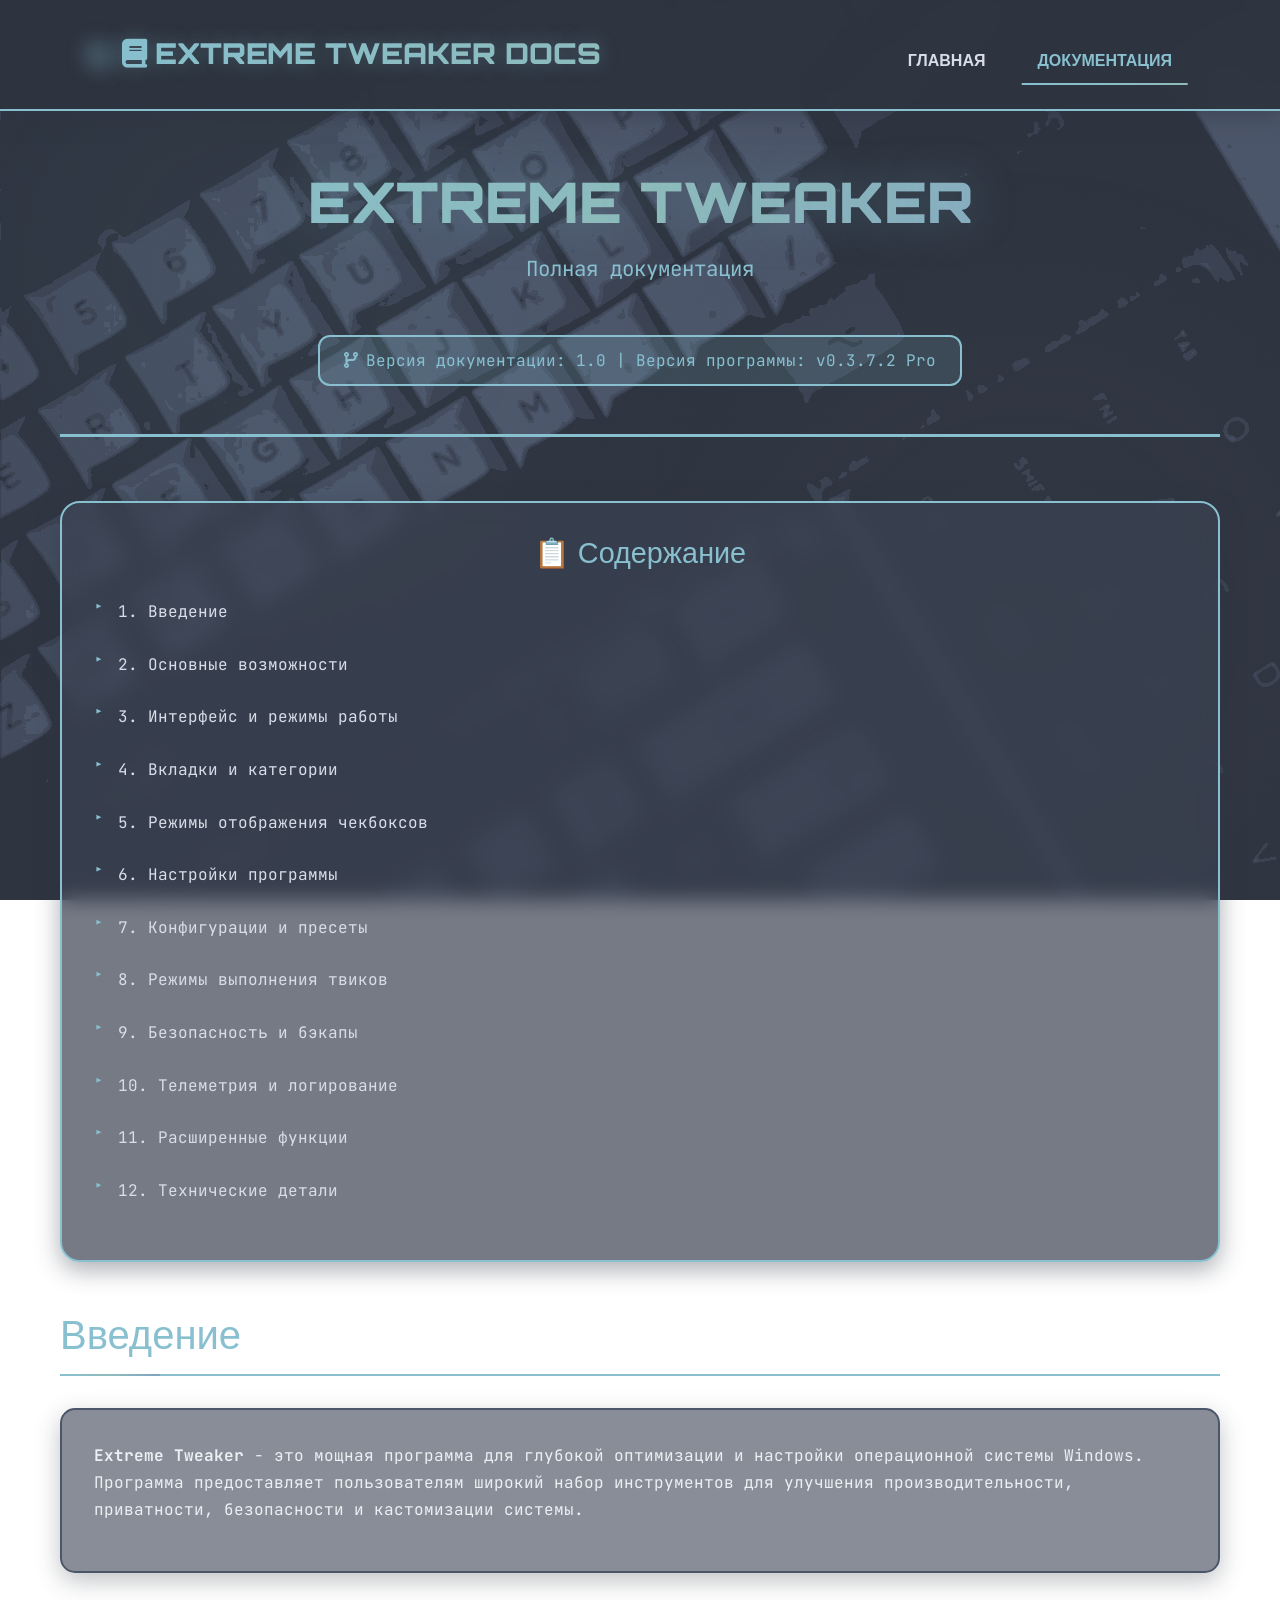
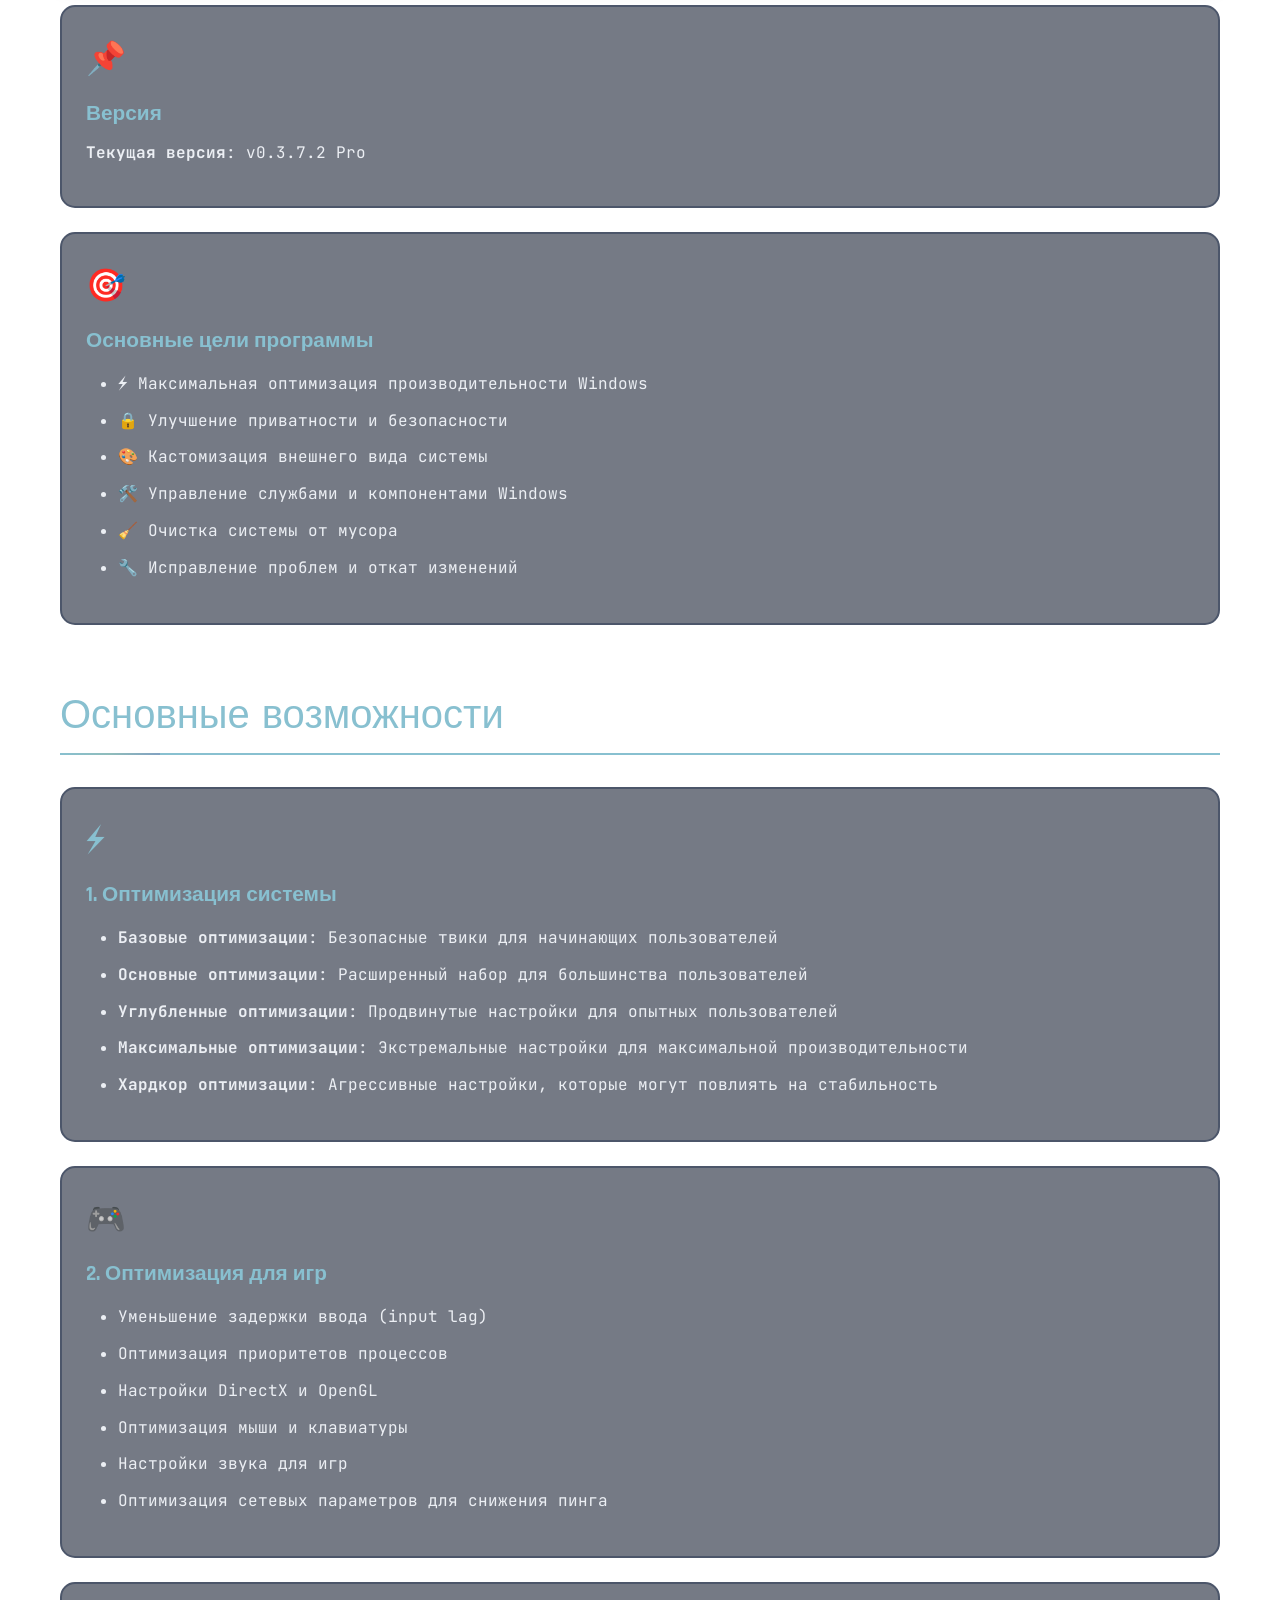
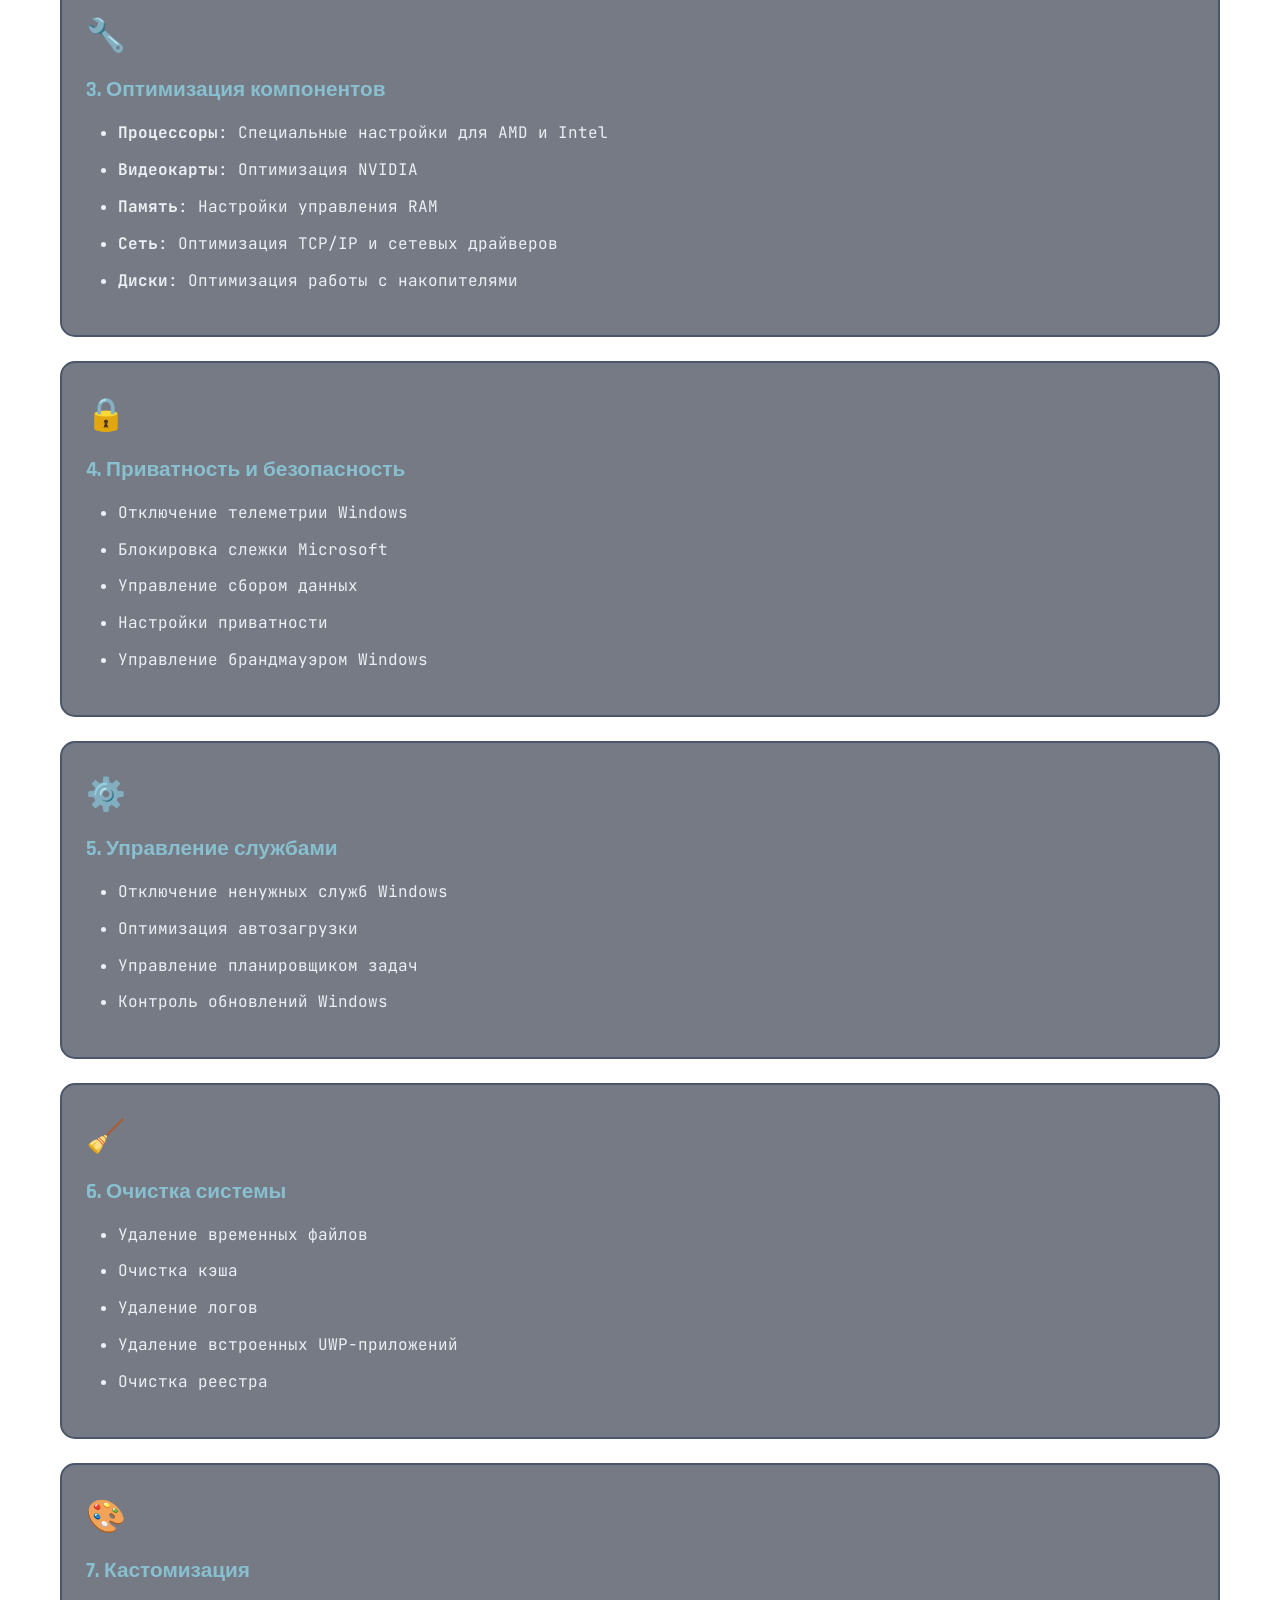
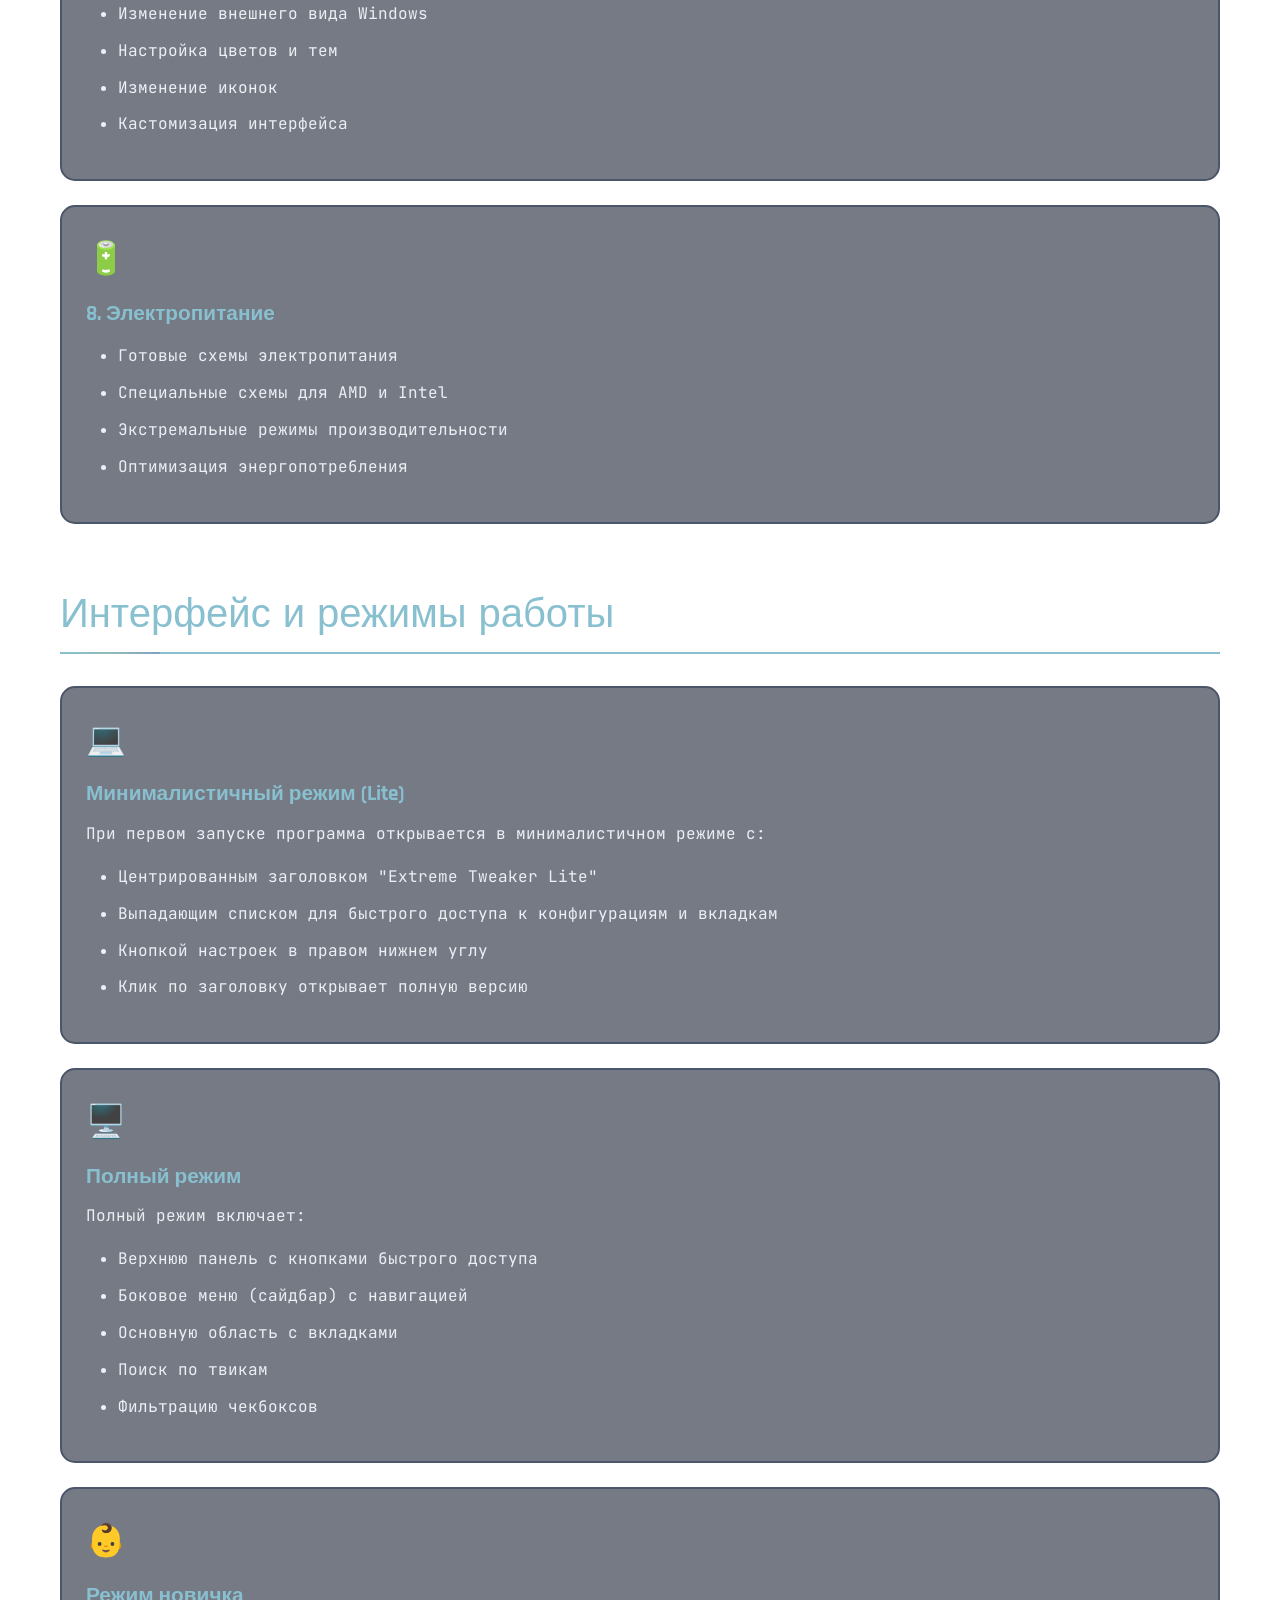
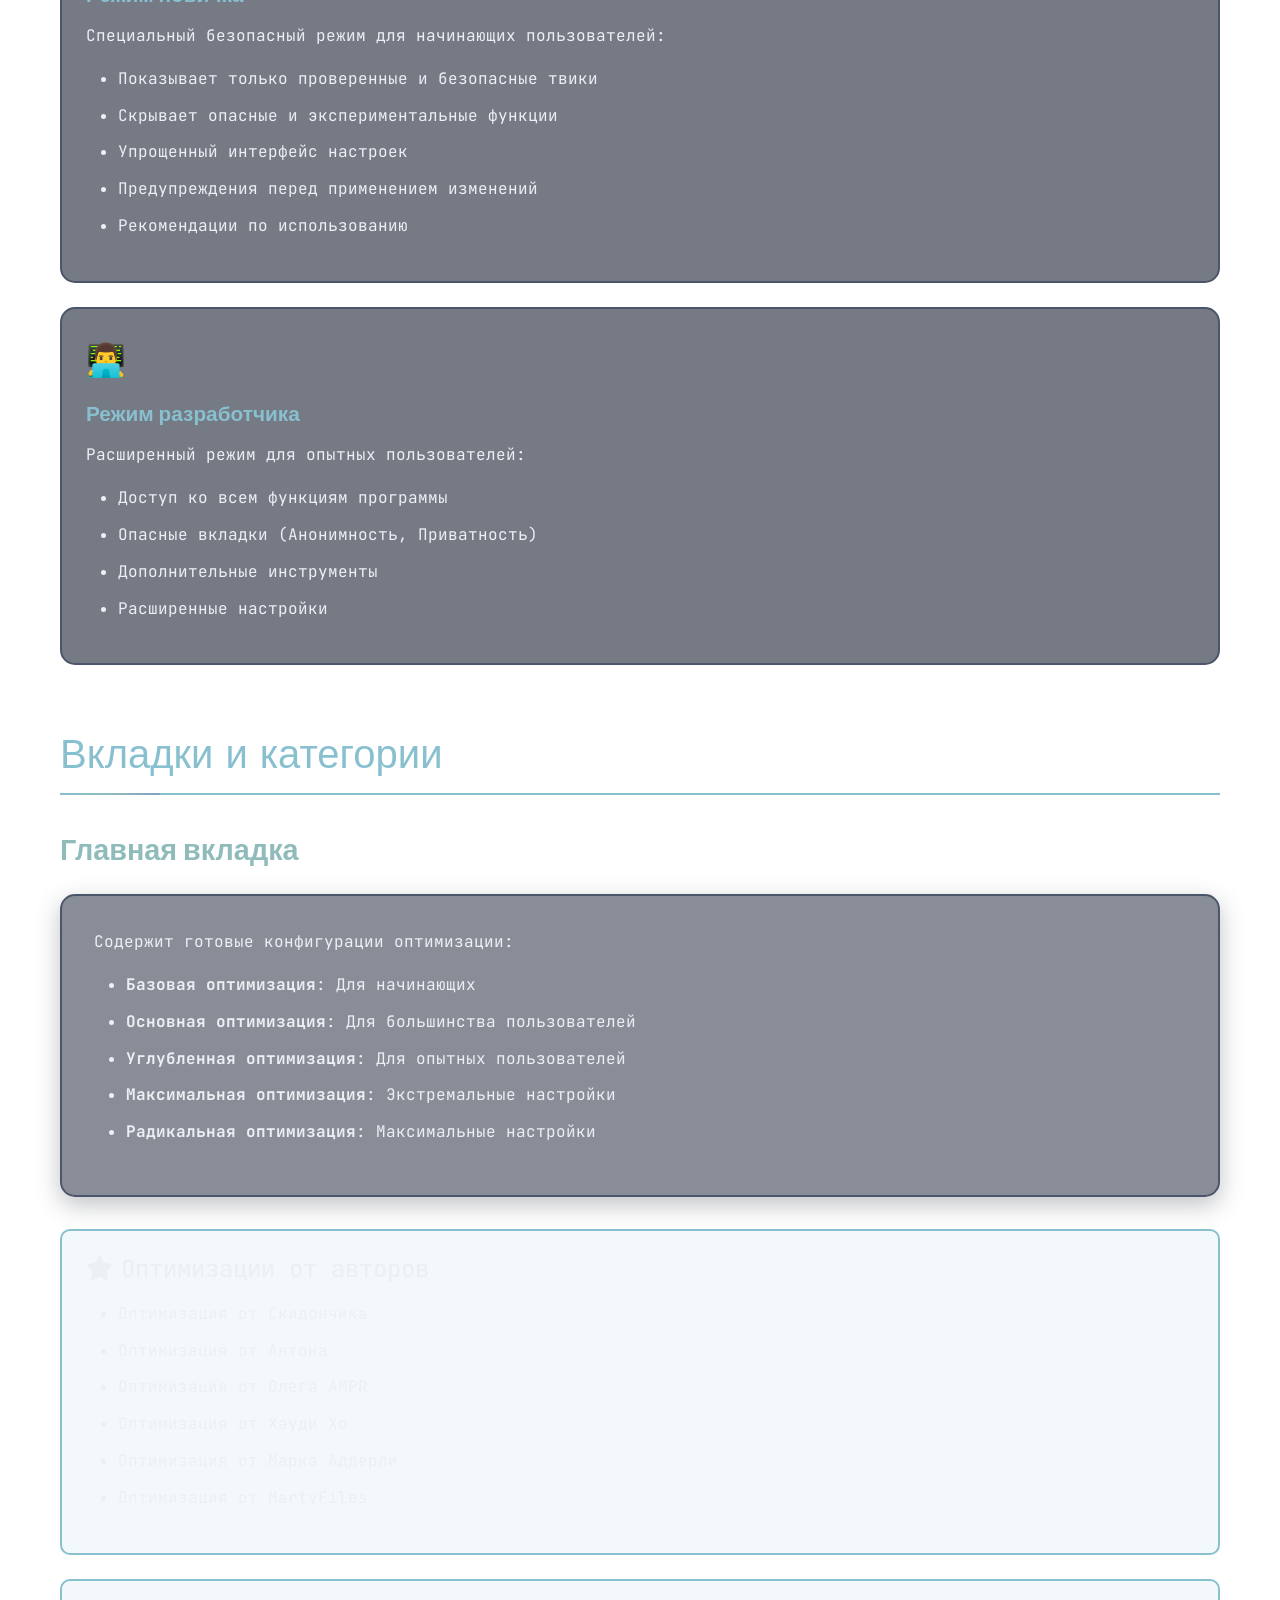
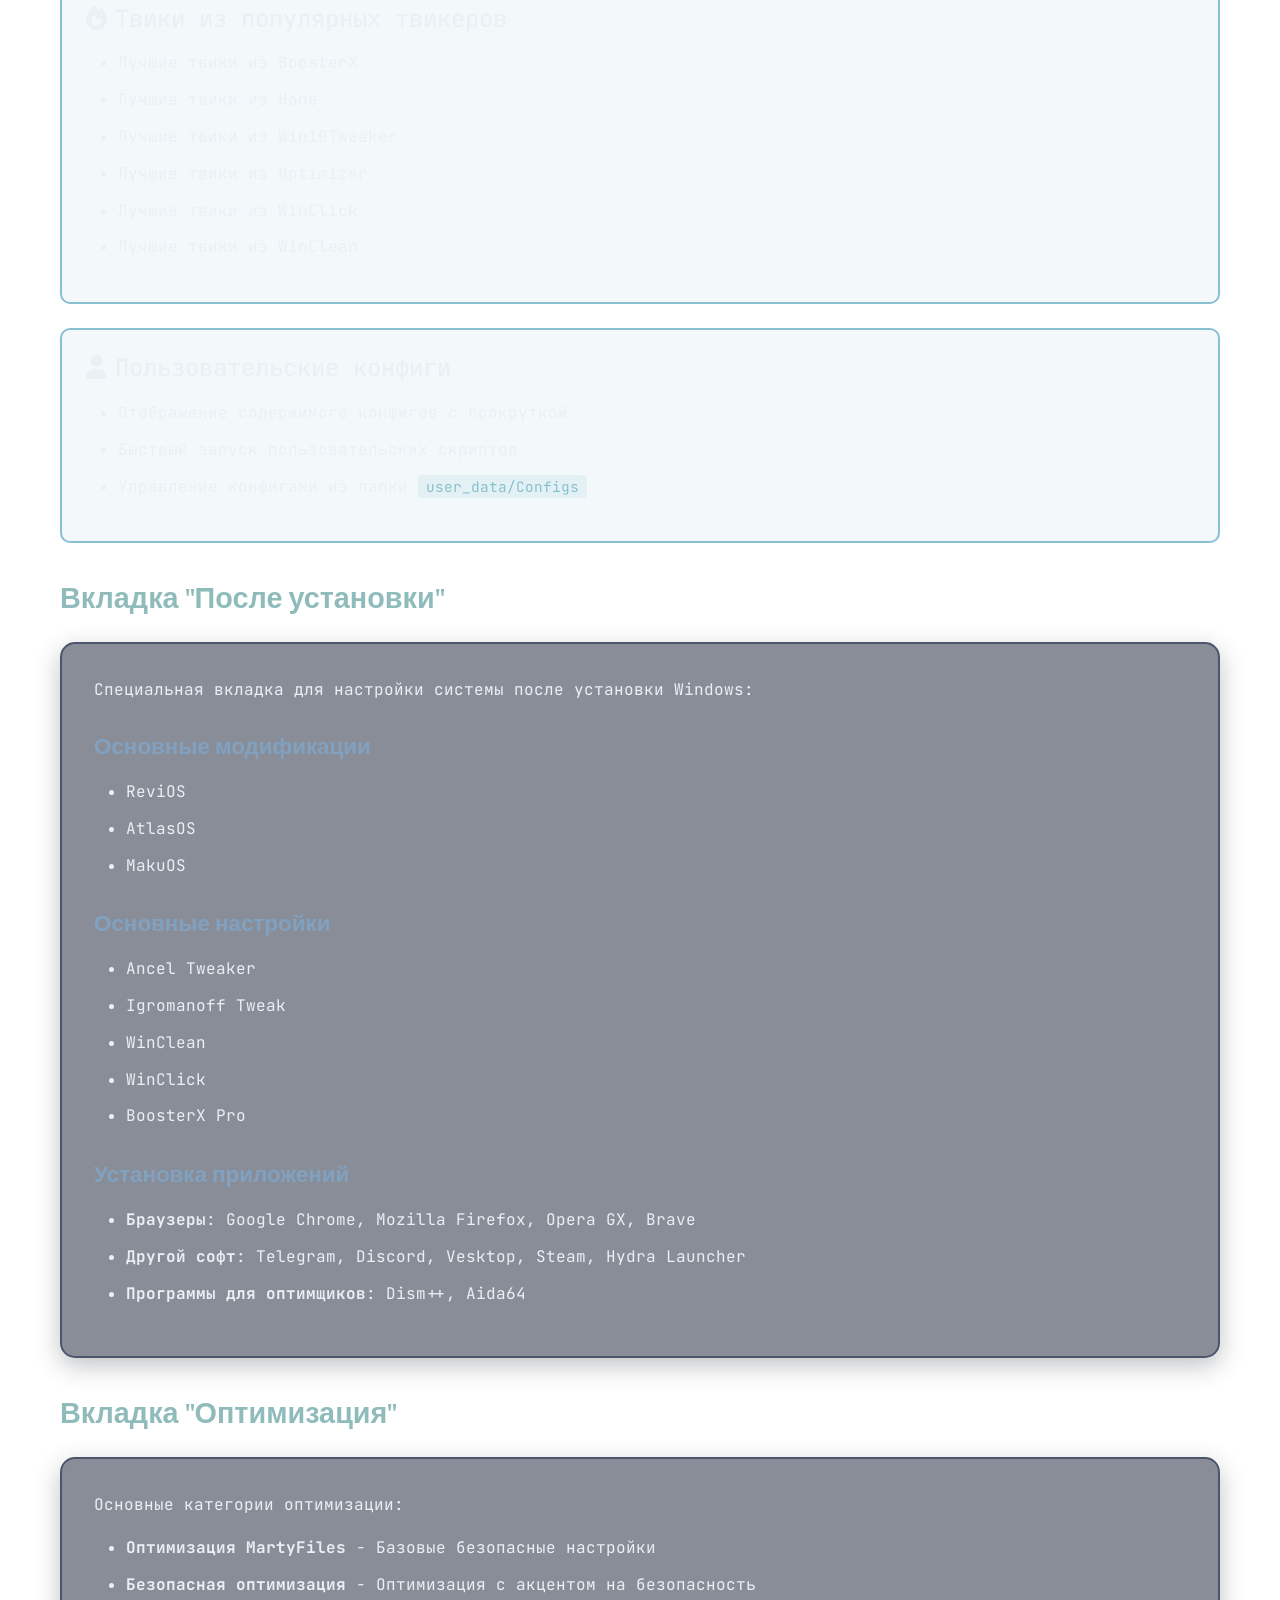
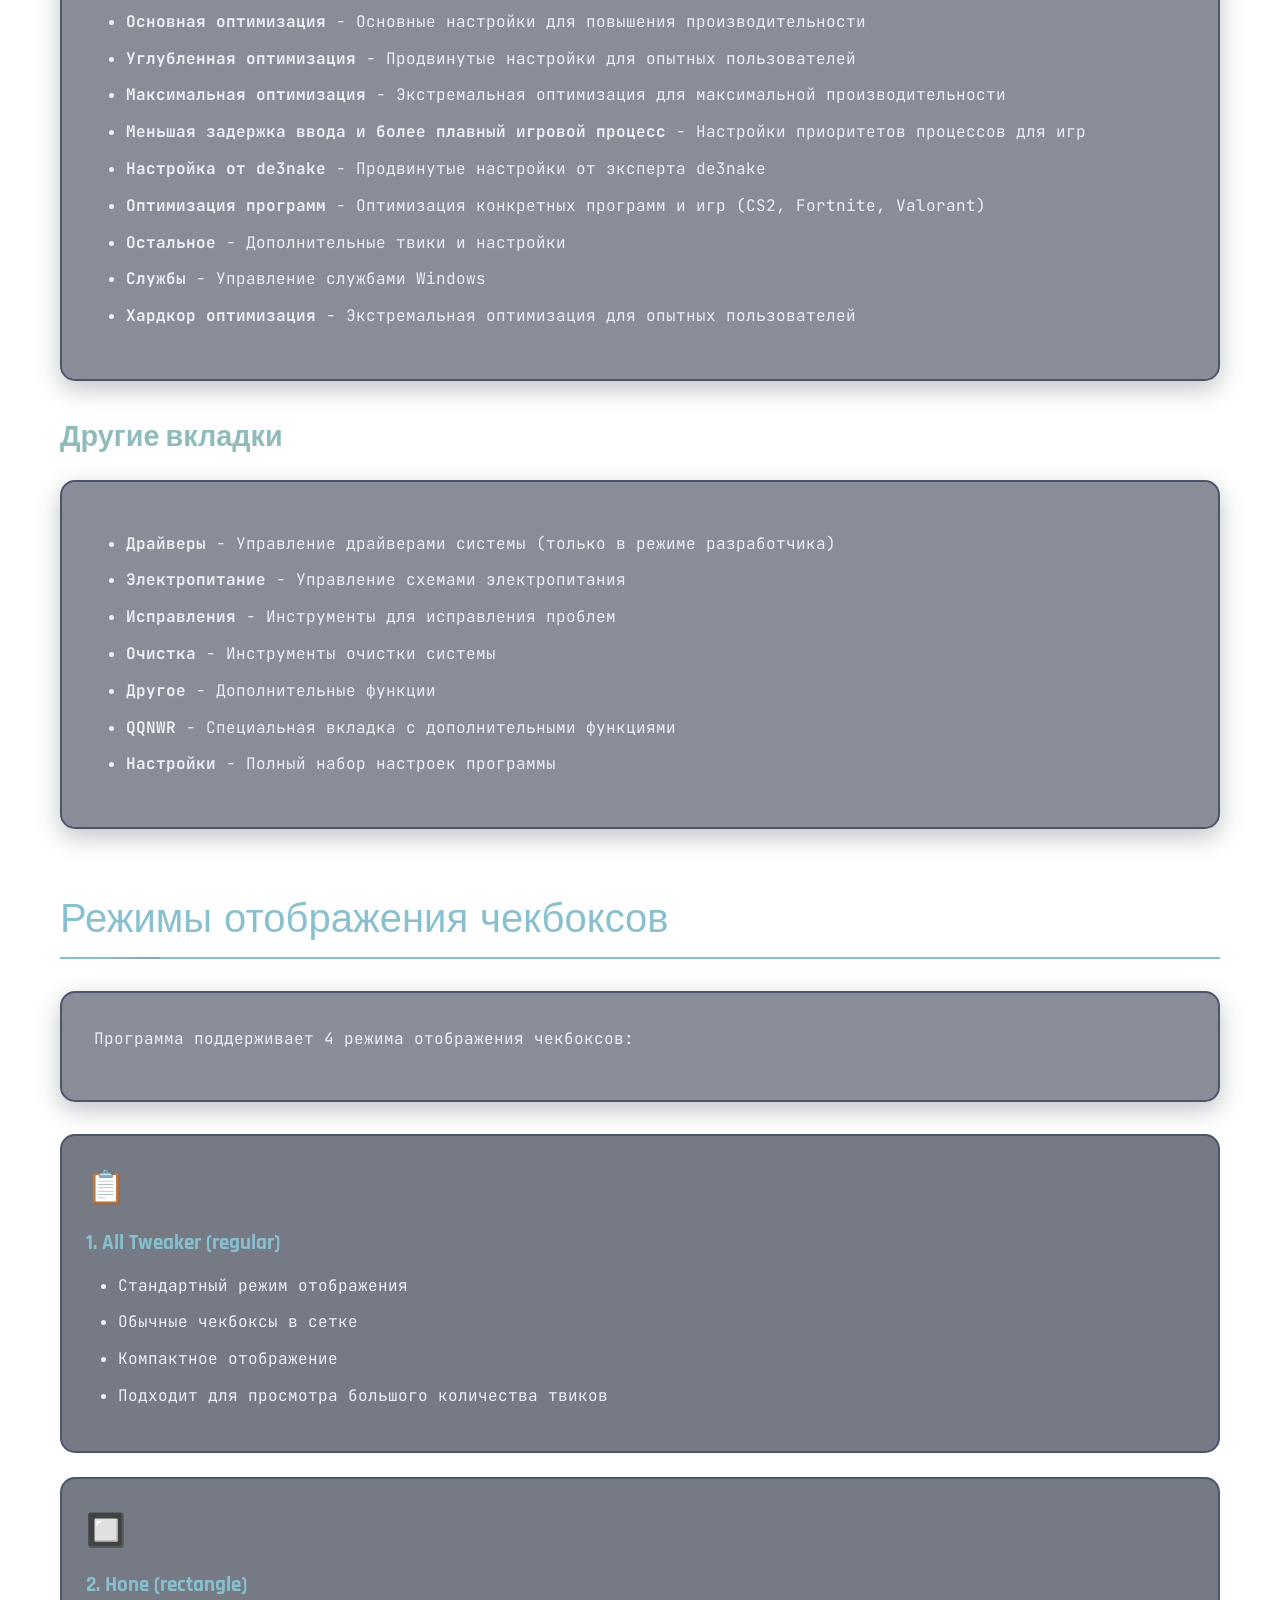
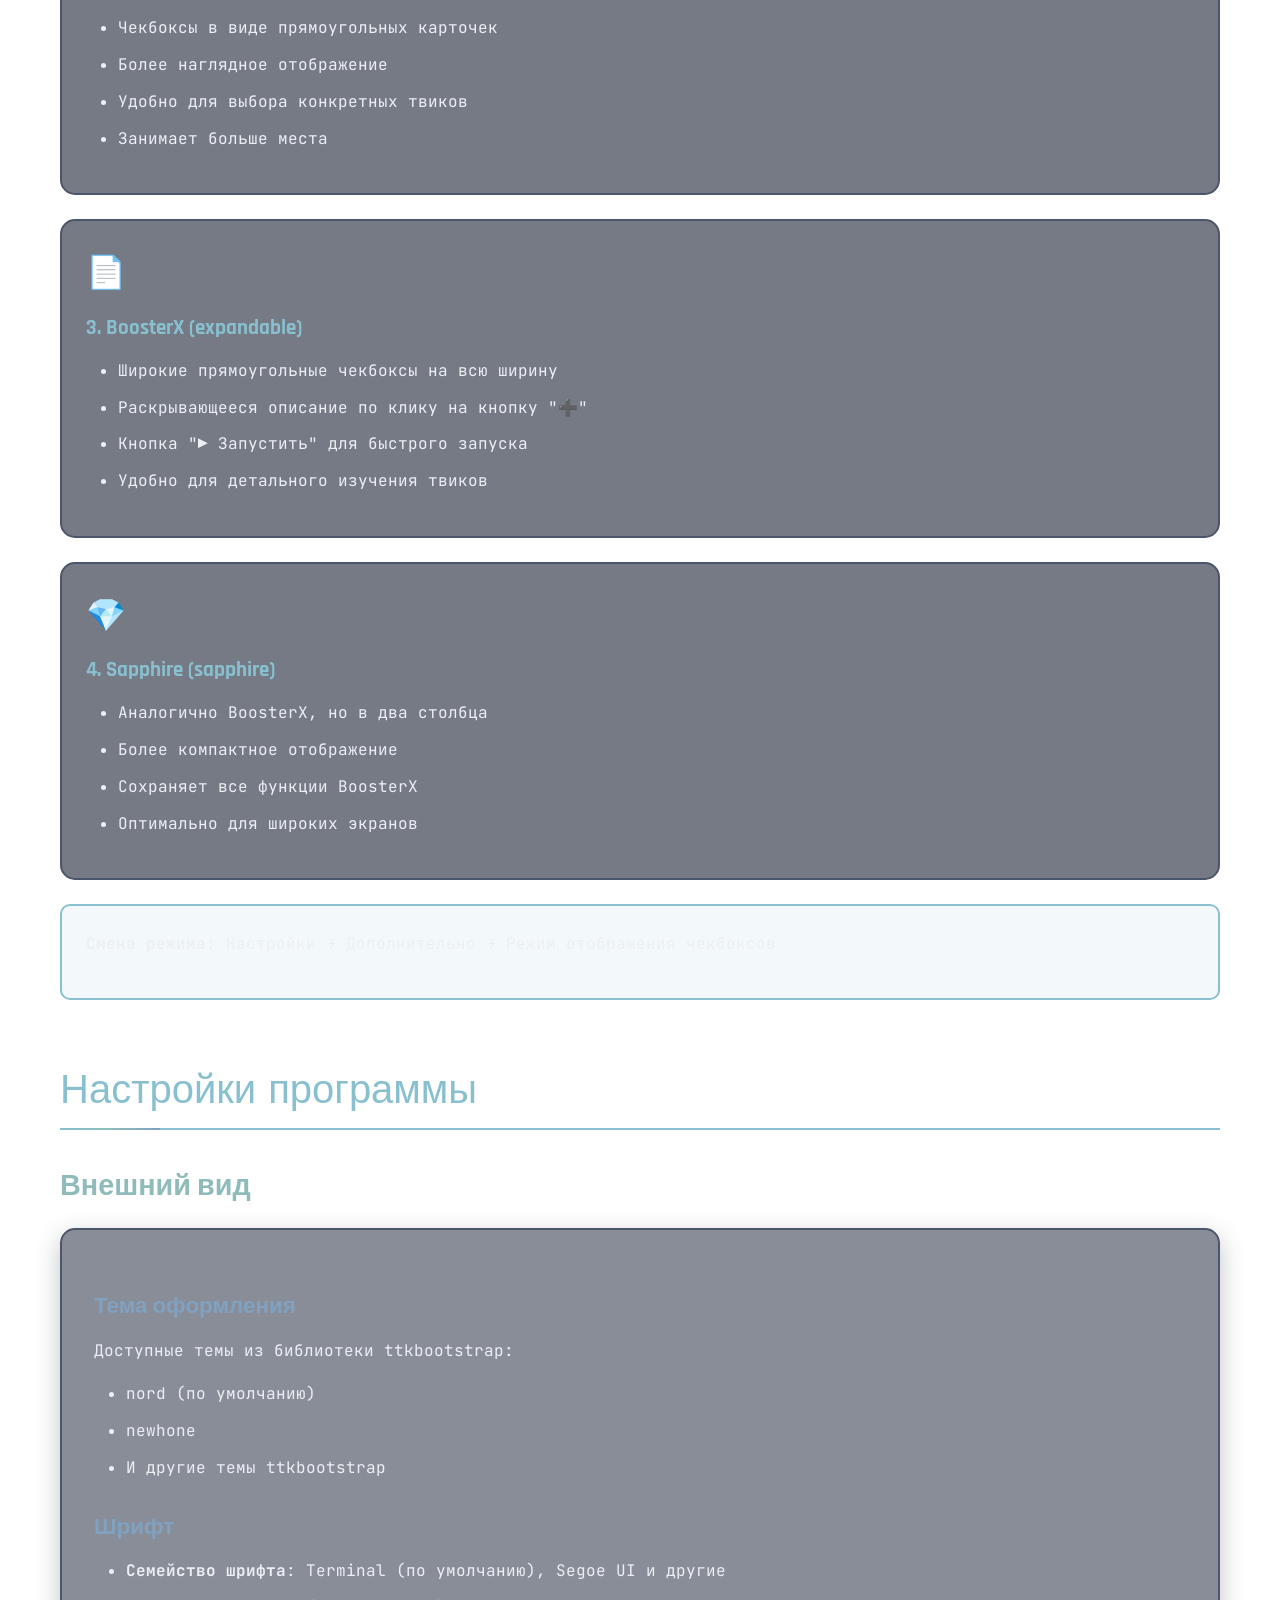
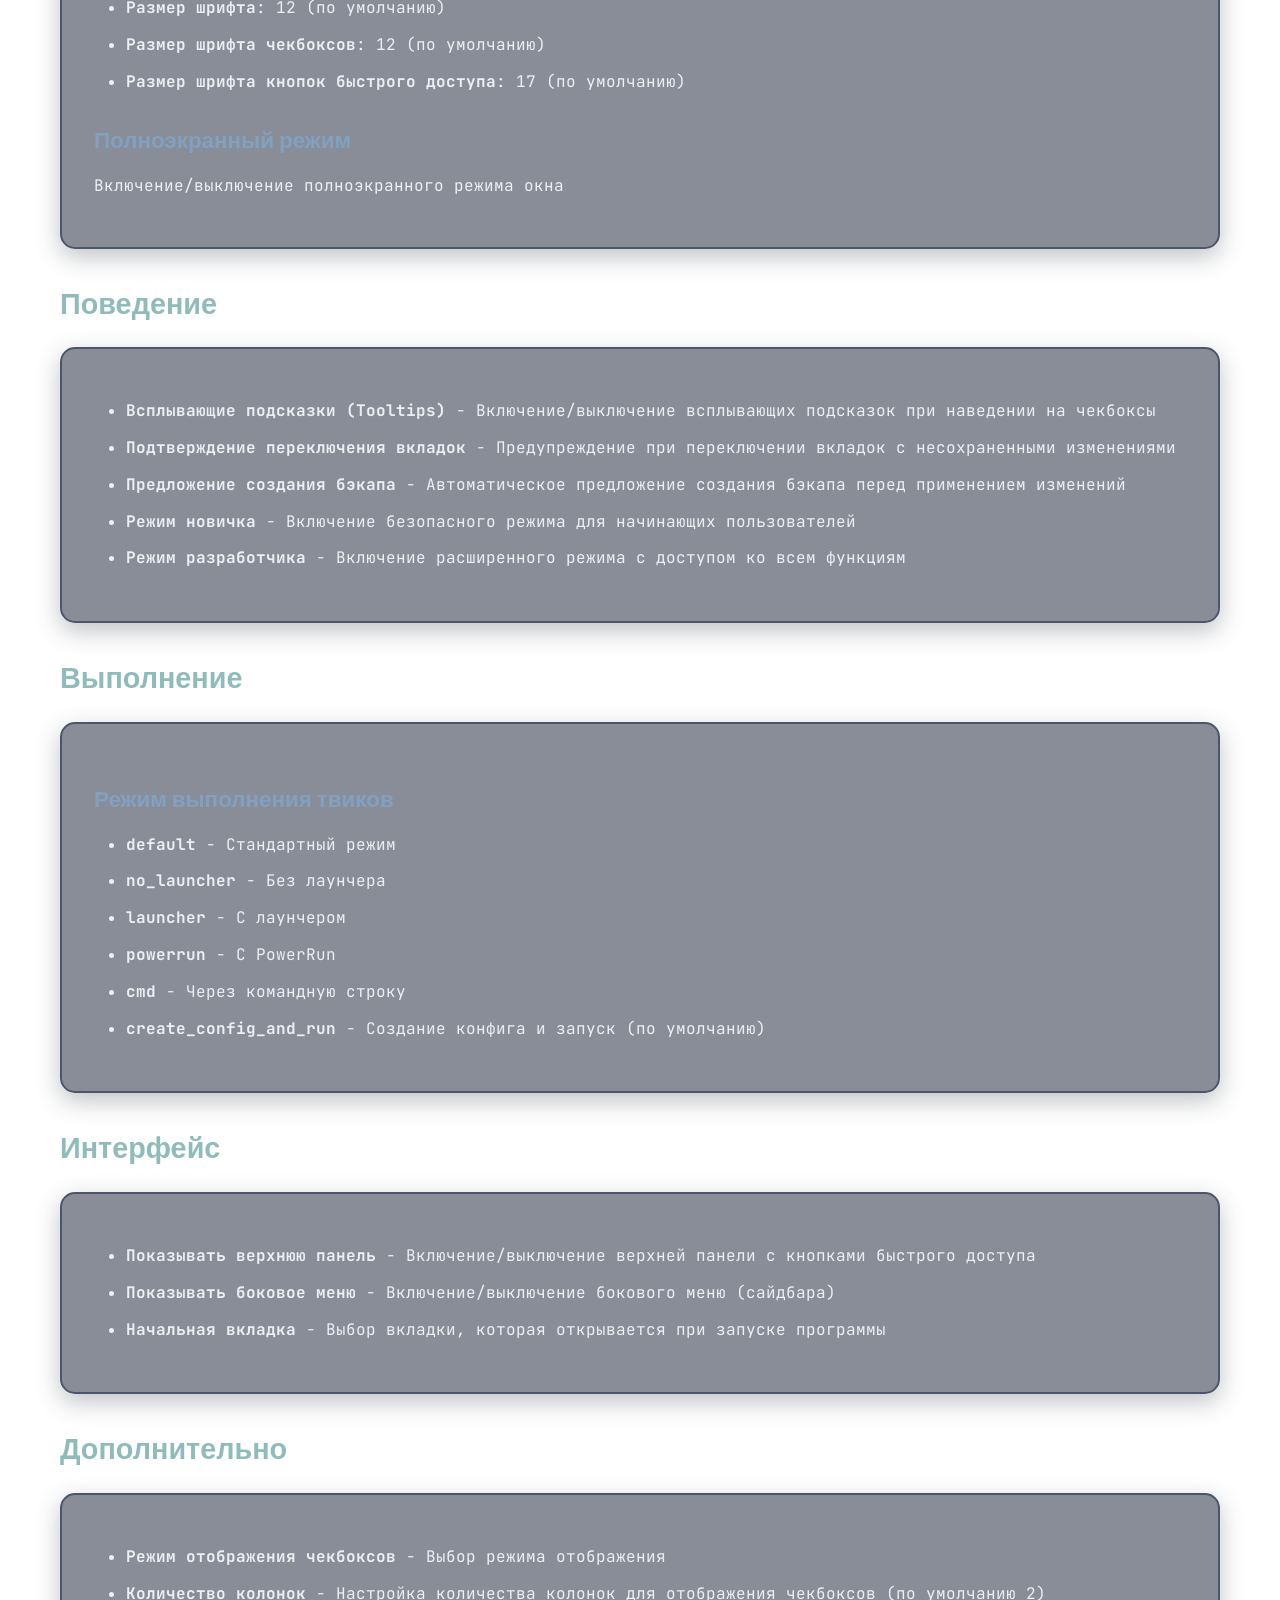
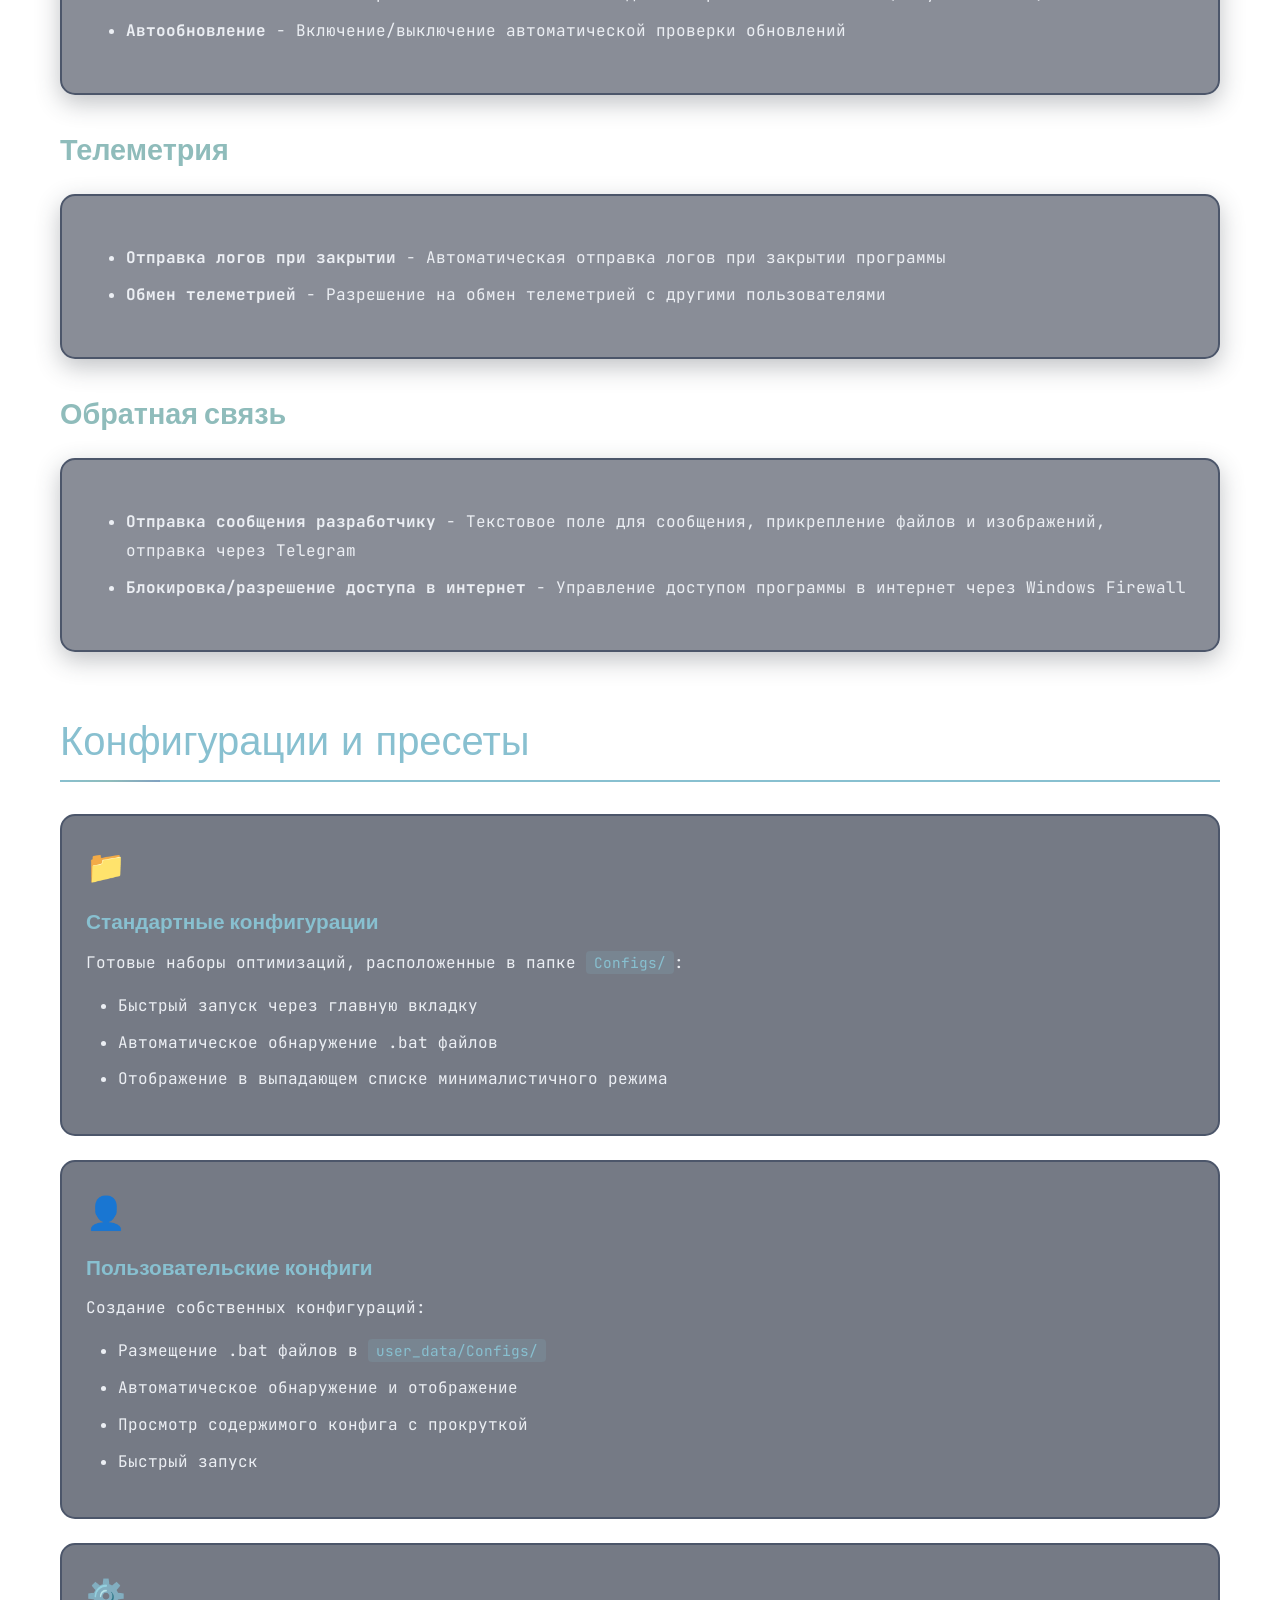
==== doc.html @ a9fa5d39 "Add files via upload" ====
<!DOCTYPE html>
<html lang="ru">
<head>
    <meta charset="UTF-8">
    <meta name="viewport" content="width=device-width, initial-scale=1.0">
    <title>Extreme Tweaker - Полная документация</title>
    <link href="https://cdn.jsdelivr.net/npm/bootstrap@5.3.0/dist/css/bootstrap.min.css" rel="stylesheet">
    <link href="https://fonts.googleapis.com/css2?family=JetBrains+Mono:wght@300;400;700&family=Orbitron:wght@400;700;900&family=Rajdhani:wght@300;400;700&display=swap" rel="stylesheet">
    <link rel="stylesheet" href="https://cdnjs.cloudflare.com/ajax/libs/font-awesome/6.4.0/css/all.min.css">
    <style>
        :root {
            /* Nord Color Palette */
            --nord0: #2E3440;
            --nord1: #3B4252;
            --nord2: #434C5E;
            --nord3: #4C566A;
            --nord4: #D8DEE9;
            --nord5: #E5E9F0;
            --nord6: #ECEFF4;
            --nord7: #8FBCBB;
            --nord8: #88C0D0;
            --nord9: #81A1C1;
            --nord10: #5E81AC;
            --nord11: #BF616A;
            --nord12: #D08770;
            --nord13: #EBCB8B;
            --nord14: #A3BE8C;
            --nord15: #B48EAD;
            
            /* Theme Colors */
            --dark-bg: var(--nord0);
            --darker-bg: #1e2229;
            --card-bg: rgba(59, 66, 82, 0.85);
            --glass-bg: rgba(216, 222, 233, 0.08);
            --text-primary: var(--nord6);
            --text-secondary: var(--nord4);
            --accent-primary: var(--nord8);
            --accent-secondary: var(--nord7);
            --accent-warm: var(--nord13);
            --gradient-primary: linear-gradient(135deg, var(--nord8), var(--nord7));
            --gradient-accent: linear-gradient(135deg, var(--nord10), var(--nord9));
            --gradient-winter: linear-gradient(135deg, var(--nord8), var(--nord7), var(--nord9));
        }

        * {
            margin: 0;
            padding: 0;
            box-sizing: border-box;
        }

        body {
            font-family: 'JetBrains Mono', monospace;
            background: linear-gradient(135deg, var(--nord0) 0%, var(--nord1) 50%, var(--nord0) 100%);
            background-attachment: fixed;
            color: var(--text-primary);
            overflow-x: hidden;
            min-height: 100vh;
            position: relative;
            line-height: 1.7;
            background-image: 
                url('keyboard.png');
        }

        /* Background Effects */
        body::before {
            content: '';
            position: fixed;
            top: 0;
            left: 0;
            width: 100%;
            height: 100%;
            background: 
                radial-gradient(circle at 20% 30%, rgba(136, 192, 208, 0.05) 0%, transparent 40%),
                radial-gradient(circle at 80% 70%, rgba(143, 188, 187, 0.04) 0%, transparent 40%);
            z-index: -1;
            pointer-events: none;
        }

        /* Nord Grid Background */
        .nord-grid-bg {
            position: fixed;
            top: 0;
            left: 0;
            width: 100%;
            height: 100%;
            background-image: 
                linear-gradient(90deg, rgba(136, 192, 208, 0.02) 1px, transparent 1px),
                linear-gradient(rgba(136, 192, 208, 0.02) 1px, transparent 1px);
            background-size: 60px 60px;
            z-index: -2;
            pointer-events: none;
            opacity: 0.3;
        }

        .navbar {
            background: rgba(46, 52, 64, 0.95);
            backdrop-filter: blur(20px);
            border-bottom: 2px solid var(--nord8);
            padding: 1rem 0;
            position: fixed;
            top: 0;
            width: 100%;
            z-index: 1000;
            transition: all 0.3s ease;
            box-shadow: 0 4px 20px rgba(46, 52, 64, 0.5);
        }

        .navbar-scrolled {
            background: rgba(30, 34, 41, 0.98);
            border-bottom: 2px solid var(--nord7);
            box-shadow: 0 5px 30px rgba(136, 192, 208, 0.2);
        }

        .navbar-brand {
            font-family: 'Orbitron', sans-serif;
            font-weight: 900;
            font-size: 1.8rem;
            background: var(--gradient-primary);
            background-clip: text;
            -webkit-background-clip: text;
            -webkit-text-fill-color: transparent;
            text-shadow: 0 0 20px rgba(136, 192, 208, 0.3);
            position: relative;
            padding-left: 40px;
        }

        .navbar-brand::before {
            content: '📚';
            position: absolute;
            left: 0;
            top: 50%;
            transform: translateY(-50%);
            color: var(--nord8);
            animation: sparkle 2s ease-in-out infinite;
        }

        @keyframes sparkle {
            0%, 100% { 
                opacity: 1;
                transform: translateY(-50%) scale(1);
            }
            50% { 
                opacity: 0.6;
                transform: translateY(-50%) scale(1.1);
            }
        }

        .nav-link {
            font-family: 'Rajdhani', sans-serif;
            font-weight: 600;
            color: var(--text-secondary) !important;
            margin: 0 10px;
            padding: 8px 16px !important;
            position: relative;
            transition: all 0.3s ease;
        }

        .nav-link::before {
            content: '';
            position: absolute;
            bottom: 0;
            left: 50%;
            width: 0;
            height: 2px;
            background: var(--gradient-primary);
            transition: all 0.3s ease;
            transform: translateX(-50%);
        }

        .nav-link:hover::before,
        .nav-link.active::before {
            width: 100%;
        }

        .nav-link:hover,
        .nav-link.active {
            color: var(--nord8) !important;
        }

        /* Documentation Specific Styles */
        .doc-container {
            max-width: 1200px;
            margin: 0 auto;
            padding: 120px 20px 40px;
        }

        .doc-header {
            text-align: center;
            margin-bottom: 4rem;
            padding: 3rem 0;
            border-bottom: 3px solid var(--nord8);
        }

        .doc-title {
            font-family: 'Orbitron', sans-serif;
            font-weight: 900;
            font-size: 3.5rem;
            background: var(--gradient-winter);
            background-clip: text;
            -webkit-background-clip: text;
            -webkit-text-fill-color: transparent;
            margin-bottom: 1rem;
            text-shadow: 0 0 50px rgba(136, 192, 208, 0.3);
        }

        .doc-subtitle {
            font-size: 1.3rem;
            color: var(--nord8);
            margin-bottom: 2rem;
        }

        .doc-version {
            display: inline-block;
            background: rgba(136, 192, 208, 0.15);
            border: 2px solid var(--nord8);
            padding: 10px 24px;
            border-radius: 12px;
            font-size: 1rem;
            color: var(--nord8);
            margin-top: 1rem;
        }

        /* Table of Contents */
        .toc {
            background: rgba(59, 66, 82, 0.7);
            border: 2px solid var(--nord8);
            border-radius: 20px;
            padding: 2rem;
            margin-bottom: 3rem;
            backdrop-filter: blur(10px);
            box-shadow: 0 8px 25px rgba(46, 52, 64, 0.4);
        }

        .toc-title {
            font-family: 'Orbitron', sans-serif;
            font-size: 1.8rem;
            color: var(--nord8);
            margin-bottom: 1.5rem;
            text-align: center;
        }

        .toc-list {
            list-style: none;
            padding: 0;
        }

        .toc-list li {
            margin: 0.8rem 0;
            padding-left: 1.5rem;
            position: relative;
        }

        .toc-list li::before {
            content: '▸';
            position: absolute;
            left: 0;
            color: var(--nord8);
            font-weight: bold;
        }

        .toc-list a {
            color: var(--text-secondary);
            text-decoration: none;
            transition: all 0.3s ease;
            display: block;
            padding: 5px 0;
        }

        .toc-list a:hover {
            color: var(--nord8);
            transform: translateX(5px);
        }

        .toc-list li.toc-level-2 {
            padding-left: 2.5rem;
            font-size: 0.95rem;
        }

        /* Content Sections */
        .doc-section {
            margin-bottom: 4rem;
            scroll-margin-top: 100px;
        }

        .section-header {
            font-family: 'Orbitron', sans-serif;
            font-size: 2.5rem;
            color: var(--nord8);
            margin-bottom: 2rem;
            padding-bottom: 1rem;
            border-bottom: 2px solid var(--nord8);
            position: relative;
        }

        .section-header::after {
            content: '';
            position: absolute;
            bottom: -2px;
            left: 0;
            width: 100px;
            height: 2px;
            background: var(--gradient-winter);
        }

        .subsection-header {
            font-family: 'Rajdhani', sans-serif;
            font-size: 1.8rem;
            color: var(--nord7);
            margin-top: 2.5rem;
            margin-bottom: 1.5rem;
            font-weight: 700;
        }

        .subsubsection-header {
            font-family: 'Rajdhani', sans-serif;
            font-size: 1.4rem;
            color: var(--nord9);
            margin-top: 2rem;
            margin-bottom: 1rem;
            font-weight: 600;
        }

        /* Content Cards */
        .content-card {
            background: rgba(59, 66, 82, 0.6);
            border: 2px solid var(--nord3);
            border-radius: 15px;
            padding: 2rem;
            margin-bottom: 2rem;
            backdrop-filter: blur(10px);
            transition: all 0.3s ease;
            box-shadow: 0 8px 25px rgba(46, 52, 64, 0.3);
        }

        .content-card:hover {
            border-color: var(--nord8);
            transform: translateY(-3px);
            box-shadow: 0 15px 40px rgba(136, 192, 208, 0.2);
            background: rgba(67, 76, 94, 0.7);
        }

        .feature-card {
            background: rgba(59, 66, 82, 0.7);
            border: 2px solid var(--nord3);
            border-radius: 15px;
            padding: 1.5rem;
            margin-bottom: 1.5rem;
            position: relative;
            overflow: hidden;
            transition: all 0.3s ease;
            backdrop-filter: blur(10px);
        }

        .feature-card::before {
            content: '';
            position: absolute;
            top: 0;
            left: 0;
            width: 4px;
            height: 100%;
            background: var(--gradient-winter);
            transform: scaleY(0);
            transition: transform 0.3s ease;
        }

        .feature-card:hover::before {
            transform: scaleY(1);
        }

        .feature-card:hover {
            border-color: var(--nord8);
            transform: translateX(5px);
        }

        .feature-icon {
            font-size: 2rem;
            color: var(--nord8);
            margin-bottom: 1rem;
        }

        .feature-title {
            font-size: 1.3rem;
            color: var(--nord8);
            margin-bottom: 0.8rem;
            font-family: 'Rajdhani', sans-serif;
            font-weight: 700;
        }

        /* Lists */
        ul, ol {
            margin: 1rem 0;
            padding-left: 2rem;
        }

        li {
            margin: 0.5rem 0;
            line-height: 1.8;
        }

        /* Code Blocks */
        .code-block {
            background: rgba(30, 34, 41, 0.9);
            border: 2px solid var(--nord8);
            border-radius: 10px;
            padding: 1.5rem;
            margin: 1.5rem 0;
            overflow-x: auto;
            font-family: 'JetBrains Mono', monospace;
            font-size: 0.9rem;
            position: relative;
        }

        .code-block::before {
            content: '📝';
            position: absolute;
            top: 10px;
            right: 15px;
            opacity: 0.5;
        }

        code {
            background: rgba(136, 192, 208, 0.15);
            padding: 2px 8px;
            border-radius: 4px;
            color: var(--nord8);
            font-family: 'JetBrains Mono', monospace;
            font-size: 0.9em;
        }

        pre {
            margin: 0;
            color: var(--nord8);
        }

        /* Tables */
        table {
            width: 100%;
            border-collapse: collapse;
            margin: 1.5rem 0;
            background: rgba(59, 66, 82, 0.5);
            border-radius: 10px;
            overflow: hidden;
        }

        th, td {
            padding: 1rem;
            text-align: left;
            border-bottom: 1px solid var(--nord3);
        }

        th {
            background: rgba(136, 192, 208, 0.2);
            color: var(--nord8);
            font-weight: 700;
            font-family: 'Rajdhani', sans-serif;
        }

        tr:hover {
            background: rgba(136, 192, 208, 0.1);
        }

        /* Badges */
        .badge {
            display: inline-block;
            padding: 5px 12px;
            border-radius: 15px;
            font-size: 0.85rem;
            font-weight: 700;
            margin: 0 5px;
        }

        .badge-primary {
            background: rgba(136, 192, 208, 0.2);
            color: var(--nord8);
            border: 1px solid var(--nord8);
        }

        .badge-success {
            background: rgba(163, 190, 140, 0.2);
            color: var(--nord14);
            border: 1px solid var(--nord14);
        }

        .badge-warning {
            background: rgba(235, 203, 139, 0.2);
            color: var(--nord13);
            border: 1px solid var(--nord13);
        }

        /* Links */
        a {
            color: var(--nord8);
            text-decoration: none;
            transition: all 0.3s ease;
            border-bottom: 1px solid transparent;
        }

        a:hover {
            color: var(--nord7);
            border-bottom-color: var(--nord7);
        }

        /* Horizontal Rule */
        hr {
            border: none;
            height: 2px;
            background: var(--gradient-winter);
            margin: 3rem 0;
            border-radius: 2px;
        }

        /* Blockquotes */
        blockquote {
            border-left: 4px solid var(--nord8);
            padding-left: 1.5rem;
            margin: 1.5rem 0;
            color: var(--text-secondary);
            font-style: italic;
            background: rgba(136, 192, 208, 0.05);
            padding: 1rem 1.5rem;
            border-radius: 5px;
        }

        /* Highlight Boxes */
        .info-box {
            background: rgba(136, 192, 208, 0.1);
            border: 2px solid var(--nord8);
            border-radius: 10px;
            padding: 1.5rem;
            margin: 1.5rem 0;
        }

        .warning-box {
            background: rgba(235, 203, 139, 0.1);
            border: 2px solid var(--nord13);
            border-radius: 10px;
            padding: 1.5rem;
            margin: 1.5rem 0;
        }

        .success-box {
            background: rgba(163, 190, 140, 0.1);
            border: 2px solid var(--nord14);
            border-radius: 10px;
            padding: 1.5rem;
            margin: 1.5rem 0;
        }

        /* Footer */
        .footer {
            background: var(--nord0);
            padding: 3rem 0 2rem;
            border-top: 3px solid var(--nord8);
            margin-top: 4rem;
            box-shadow: 0 -5px 30px rgba(46, 52, 64, 0.5);
        }

        .social-links {
            display: flex;
            gap: 1rem;
            justify-content: center;
            margin: 2rem 0;
        }

        .social-link {
            width: 50px;
            height: 50px;
            border: 2px solid var(--nord8);
            border-radius: 12px;
            display: flex;
            align-items: center;
            justify-content: center;
            color: var(--nord8);
            text-decoration: none;
            transition: all 0.3s ease;
            background: rgba(136, 192, 208, 0.1);
        }

        .social-link:hover {
            color: var(--nord0);
            background: var(--nord8);
            border-color: var(--nord7);
            transform: translateY(-3px);
            box-shadow: 0 8px 25px rgba(136, 192, 208, 0.4);
        }

        /* Scroll to top button */
        .scroll-top {
            position: fixed;
            bottom: 30px;
            right: 30px;
            width: 50px;
            height: 50px;
            background: var(--gradient-winter);
            border: 2px solid var(--nord8);
            border-radius: 50%;
            display: flex;
            align-items: center;
            justify-content: center;
            color: var(--nord0);
            font-size: 1.5rem;
            cursor: pointer;
            opacity: 0;
            transition: all 0.3s ease;
            z-index: 999;
            box-shadow: 0 5px 20px rgba(136, 192, 208, 0.3);
        }

        .scroll-top.visible {
            opacity: 1;
        }

        .scroll-top:hover {
            transform: translateY(-5px);
            box-shadow: 0 10px 30px rgba(136, 192, 208, 0.5);
        }

        /* Responsive */
        @media (max-width: 768px) {
            .doc-title {
                font-size: 2.5rem;
            }
            
            .section-header {
                font-size: 2rem;
            }
            
            .doc-container {
                padding: 100px 15px 30px;
            }

            .toc {
                padding: 1.5rem;
            }
        }

        /* Smooth scroll */
        html {
            scroll-behavior: smooth;
        }

        /* Print styles */
        @media print {
            .navbar, .footer, .scroll-top {
                display: none;
            }
            
            .doc-container {
                padding: 0;
            }
        }
    </style>
</head>
<body>
    <!-- Background Elements -->
    <div class="nord-grid-bg"></div>

    <!-- Navigation -->
    <nav class="navbar navbar-expand-lg">
        <div class="container">
            <a class="navbar-brand" href="index.html">
                <i class="fas fa-book me-2"></i>EXTREME TWEAKER DOCS
            </a>
            <button class="navbar-toggler" type="button" data-bs-toggle="collapse" data-bs-target="#navbarNav">
                <span class="navbar-toggler-icon"></span>
            </button>
            <div class="collapse navbar-collapse" id="navbarNav">
                <ul class="navbar-nav ms-auto">
                    <li class="nav-item">
                        <a class="nav-link" href="index.html">ГЛАВНАЯ</a>
                    </li>
                    <li class="nav-item">
                        <a class="nav-link active" href="doc.html">ДОКУМЕНТАЦИЯ</a>
                    </li>
                </ul>
            </div>
        </div>
    </nav>

    <!-- Documentation Container -->
    <div class="doc-container">
        <!-- Header -->
        <div class="doc-header">
            <h1 class="doc-title">EXTREME TWEAKER</h1>
            <p class="doc-subtitle">Полная документация</p>
            <div class="doc-version">
                <i class="fas fa-code-branch me-2"></i>Версия документации: 1.0 | Версия программы: v0.3.7.2 Pro
            </div>
        </div>

        <!-- Table of Contents -->
        <div class="toc">
            <h2 class="toc-title">📋 Содержание</h2>
            <ul class="toc-list">
                <li><a href="#введение">1. Введение</a></li>
                <li><a href="#основные-возможности">2. Основные возможности</a></li>
                <li><a href="#интерфейс-и-режимы-работы">3. Интерфейс и режимы работы</a></li>
                <li><a href="#вкладки-и-категории">4. Вкладки и категории</a></li>
                <li><a href="#режимы-отображения-чекбоксов">5. Режимы отображения чекбоксов</a></li>
                <li><a href="#настройки-программы">6. Настройки программы</a></li>
                <li><a href="#конфигурации-и-пресеты">7. Конфигурации и пресеты</a></li>
                <li><a href="#режимы-выполнения-твиков">8. Режимы выполнения твиков</a></li>
                <li><a href="#безопасность-и-бэкапы">9. Безопасность и бэкапы</a></li>
                <li><a href="#телеметрия-и-логирование">10. Телеметрия и логирование</a></li>
                <li><a href="#расширенные-функции">11. Расширенные функции</a></li>
                <li><a href="#технические-детали">12. Технические детали</a></li>
            </ul>
        </div>

        <!-- Introduction Section -->
        <section id="введение" class="doc-section">
            <h2 class="section-header">Введение</h2>
            
            <div class="content-card">
                <p><strong>Extreme Tweaker</strong> - это мощная программа для глубокой оптимизации и настройки операционной системы Windows. Программа предоставляет пользователям широкий набор инструментов для улучшения производительности, приватности, безопасности и кастомизации системы.</p>
            </div>

            <div class="feature-card">
                <div class="feature-icon">📌</div>
                <h3 class="feature-title">Версия</h3>
                <p><strong>Текущая версия</strong>: v0.3.7.2 Pro</p>
            </div>

            <div class="feature-card">
                <div class="feature-icon">🎯</div>
                <h3 class="feature-title">Основные цели программы</h3>
                <ul>
                    <li>⚡ Максимальная оптимизация производительности Windows</li>
                    <li>🔒 Улучшение приватности и безопасности</li>
                    <li>🎨 Кастомизация внешнего вида системы</li>
                    <li>🛠️ Управление службами и компонентами Windows</li>
                    <li>🧹 Очистка системы от мусора</li>
                    <li>🔧 Исправление проблем и откат изменений</li>
                </ul>
            </div>
        </section>

        <!-- Main Features Section -->
        <section id="основные-возможности" class="doc-section">
            <h2 class="section-header">Основные возможности</h2>

            <div class="feature-card">
                <div class="feature-icon">⚡</div>
                <h3 class="feature-title">1. Оптимизация системы</h3>
                <ul>
                    <li><strong>Базовые оптимизации</strong>: Безопасные твики для начинающих пользователей</li>
                    <li><strong>Основные оптимизации</strong>: Расширенный набор для большинства пользователей</li>
                    <li><strong>Углубленные оптимизации</strong>: Продвинутые настройки для опытных пользователей</li>
                    <li><strong>Максимальные оптимизации</strong>: Экстремальные настройки для максимальной производительности</li>
                    <li><strong>Хардкор оптимизации</strong>: Агрессивные настройки, которые могут повлиять на стабильность</li>
                </ul>
            </div>

            <div class="feature-card">
                <div class="feature-icon">🎮</div>
                <h3 class="feature-title">2. Оптимизация для игр</h3>
                <ul>
                    <li>Уменьшение задержки ввода (input lag)</li>
                    <li>Оптимизация приоритетов процессов</li>
                    <li>Настройки DirectX и OpenGL</li>
                    <li>Оптимизация мыши и клавиатуры</li>
                    <li>Настройки звука для игр</li>
                    <li>Оптимизация сетевых параметров для снижения пинга</li>
                </ul>
            </div>

            <div class="feature-card">
                <div class="feature-icon">🔧</div>
                <h3 class="feature-title">3. Оптимизация компонентов</h3>
                <ul>
                    <li><strong>Процессоры</strong>: Специальные настройки для AMD и Intel</li>
                    <li><strong>Видеокарты</strong>: Оптимизация NVIDIA</li>
                    <li><strong>Память</strong>: Настройки управления RAM</li>
                    <li><strong>Сеть</strong>: Оптимизация TCP/IP и сетевых драйверов</li>
                    <li><strong>Диски</strong>: Оптимизация работы с накопителями</li>
                </ul>
            </div>

            <div class="feature-card">
                <div class="feature-icon">🔒</div>
                <h3 class="feature-title">4. Приватность и безопасность</h3>
                <ul>
                    <li>Отключение телеметрии Windows</li>
                    <li>Блокировка слежки Microsoft</li>
                    <li>Управление сбором данных</li>
                    <li>Настройки приватности</li>
                    <li>Управление брандмауэром Windows</li>
                </ul>
            </div>

            <div class="feature-card">
                <div class="feature-icon">⚙️</div>
                <h3 class="feature-title">5. Управление службами</h3>
                <ul>
                    <li>Отключение ненужных служб Windows</li>
                    <li>Оптимизация автозагрузки</li>
                    <li>Управление планировщиком задач</li>
                    <li>Контроль обновлений Windows</li>
                </ul>
            </div>

            <div class="feature-card">
                <div class="feature-icon">🧹</div>
                <h3 class="feature-title">6. Очистка системы</h3>
                <ul>
                    <li>Удаление временных файлов</li>
                    <li>Очистка кэша</li>
                    <li>Удаление логов</li>
                    <li>Удаление встроенных UWP-приложений</li>
                    <li>Очистка реестра</li>
                </ul>
            </div>

            <div class="feature-card">
                <div class="feature-icon">🎨</div>
                <h3 class="feature-title">7. Кастомизация</h3>
                <ul>
                    <li>Изменение внешнего вида Windows</li>
                    <li>Настройка цветов и тем</li>
                    <li>Изменение иконок</li>
                    <li>Кастомизация интерфейса</li>
                </ul>
            </div>

            <div class="feature-card">
                <div class="feature-icon">🔋</div>
                <h3 class="feature-title">8. Электропитание</h3>
                <ul>
                    <li>Готовые схемы электропитания</li>
                    <li>Специальные схемы для AMD и Intel</li>
                    <li>Экстремальные режимы производительности</li>
                    <li>Оптимизация энергопотребления</li>
                </ul>
            </div>
        </section>

        <!-- Interface and Modes Section -->
        <section id="интерфейс-и-режимы-работы" class="doc-section">
            <h2 class="section-header">Интерфейс и режимы работы</h2>

            <div class="feature-card">
                <div class="feature-icon">💻</div>
                <h3 class="feature-title">Минималистичный режим (Lite)</h3>
                <p>При первом запуске программа открывается в минималистичном режиме с:</p>
                <ul>
                    <li>Центрированным заголовком "Extreme Tweaker Lite"</li>
                    <li>Выпадающим списком для быстрого доступа к конфигурациям и вкладкам</li>
                    <li>Кнопкой настроек в правом нижнем углу</li>
                    <li>Клик по заголовку открывает полную версию</li>
                </ul>
            </div>

            <div class="feature-card">
                <div class="feature-icon">🖥️</div>
                <h3 class="feature-title">Полный режим</h3>
                <p>Полный режим включает:</p>
                <ul>
                    <li>Верхнюю панель с кнопками быстрого доступа</li>
                    <li>Боковое меню (сайдбар) с навигацией</li>
                    <li>Основную область с вкладками</li>
                    <li>Поиск по твикам</li>
                    <li>Фильтрацию чекбоксов</li>
                </ul>
            </div>

            <div class="feature-card">
                <div class="feature-icon">👶</div>
                <h3 class="feature-title">Режим новичка</h3>
                <p>Специальный безопасный режим для начинающих пользователей:</p>
                <ul>
                    <li>Показывает только проверенные и безопасные твики</li>
                    <li>Скрывает опасные и экспериментальные функции</li>
                    <li>Упрощенный интерфейс настроек</li>
                    <li>Предупреждения перед применением изменений</li>
                    <li>Рекомендации по использованию</li>
                </ul>
            </div>

            <div class="feature-card">
                <div class="feature-icon">👨‍💻</div>
                <h3 class="feature-title">Режим разработчика</h3>
                <p>Расширенный режим для опытных пользователей:</p>
                <ul>
                    <li>Доступ ко всем функциям программы</li>
                    <li>Опасные вкладки (Анонимность, Приватность)</li>
                    <li>Дополнительные инструменты</li>
                    <li>Расширенные настройки</li>
                </ul>
            </div>
        </section>

        <!-- Tabs and Categories Section -->
        <section id="вкладки-и-категории" class="doc-section">
            <h2 class="section-header">Вкладки и категории</h2>

            <h3 class="subsection-header">Главная вкладка</h3>
            <div class="content-card">
                <p>Содержит готовые конфигурации оптимизации:</p>
                <ul>
                    <li><strong>Базовая оптимизация</strong>: Для начинающих</li>
                    <li><strong>Основная оптимизация</strong>: Для большинства пользователей</li>
                    <li><strong>Углубленная оптимизация</strong>: Для опытных пользователей</li>
                    <li><strong>Максимальная оптимизация</strong>: Экстремальные настройки</li>
                    <li><strong>Радикальная оптимизация</strong>: Максимальные настройки</li>
                </ul>
            </div>

            <div class="info-box">
                <h4><i class="fas fa-star me-2"></i>Оптимизации от авторов</h4>
                <ul>
                    <li>Оптимизация от Скидончика</li>
                    <li>Оптимизация от Антона</li>
                    <li>Оптимизация от Олега AMPR</li>
                    <li>Оптимизация от Хауди Хо</li>
                    <li>Оптимизация от Марка Аддерли</li>
                    <li>Оптимизация от MartyFiles</li>
                </ul>
            </div>

            <div class="info-box">
                <h4><i class="fas fa-fire me-2"></i>Твики из популярных твикеров</h4>
                <ul>
                    <li>Лучшие твики из BoosterX</li>
                    <li>Лучшие твики из Hone</li>
                    <li>Лучшие твики из Win10Tweaker</li>
                    <li>Лучшие твики из Optimizer</li>
                    <li>Лучшие твики из WinClick</li>
                    <li>Лучшие твики из WinClean</li>
                </ul>
            </div>

            <div class="info-box">
                <h4><i class="fas fa-user me-2"></i>Пользовательские конфиги</h4>
                <ul>
                    <li>Отображение содержимого конфигов с прокруткой</li>
                    <li>Быстрый запуск пользовательских скриптов</li>
                    <li>Управление конфигами из папки <code>user_data/Configs</code></li>
                </ul>
            </div>

            <h3 class="subsection-header">Вкладка "После установки"</h3>
            <div class="content-card">
                <p>Специальная вкладка для настройки системы после установки Windows:</p>
                
                <h4 class="subsubsection-header">Основные модификации</h4>
                <ul>
                    <li>ReviOS</li>
                    <li>AtlasOS</li>
                    <li>MakuOS</li>
                </ul>

                <h4 class="subsubsection-header">Основные настройки</h4>
                <ul>
                    <li>Ancel Tweaker</li>
                    <li>Igromanoff Tweak</li>
                    <li>WinClean</li>
                    <li>WinClick</li>
                    <li>BoosterX Pro</li>
                </ul>

                <h4 class="subsubsection-header">Установка приложений</h4>
                <ul>
                    <li><strong>Браузеры</strong>: Google Chrome, Mozilla Firefox, Opera GX, Brave</li>
                    <li><strong>Другой софт</strong>: Telegram, Discord, Vesktop, Steam, Hydra Launcher</li>
                    <li><strong>Программы для оптимщиков</strong>: Dism++, Aida64</li>
                </ul>
            </div>

            <h3 class="subsection-header">Вкладка "Оптимизация"</h3>
            <div class="content-card">
                <p>Основные категории оптимизации:</p>
                <ul>
                    <li><strong>Оптимизация MartyFiles</strong> - Базовые безопасные настройки</li>
                    <li><strong>Безопасная оптимизация</strong> - Оптимизация с акцентом на безопасность</li>
                    <li><strong>Основная оптимизация</strong> - Основные настройки для повышения производительности</li>
                    <li><strong>Углубленная оптимизация</strong> - Продвинутые настройки для опытных пользователей</li>
                    <li><strong>Максимальная оптимизация</strong> - Экстремальная оптимизация для максимальной производительности</li>
                    <li><strong>Меньшая задержка ввода и более плавный игровой процесс</strong> - Настройки приоритетов процессов для игр</li>
                    <li><strong>Настройка от de3nake</strong> - Продвинутые настройки от эксперта de3nake</li>
                    <li><strong>Оптимизация программ</strong> - Оптимизация конкретных программ и игр (CS2, Fortnite, Valorant)</li>
                    <li><strong>Остальное</strong> - Дополнительные твики и настройки</li>
                    <li><strong>Службы</strong> - Управление службами Windows</li>
                    <li><strong>Хардкор оптимизация</strong> - Экстремальная оптимизация для опытных пользователей</li>
                </ul>
            </div>

            <h3 class="subsection-header">Другие вкладки</h3>
            <div class="content-card">
                <ul>
                    <li><strong>Драйверы</strong> - Управление драйверами системы (только в режиме разработчика)</li>
                    <li><strong>Электропитание</strong> - Управление схемами электропитания</li>
                    <li><strong>Исправления</strong> - Инструменты для исправления проблем</li>
                    <li><strong>Очистка</strong> - Инструменты очистки системы</li>
                    <li><strong>Другое</strong> - Дополнительные функции</li>
                    <li><strong>QQNWR</strong> - Специальная вкладка с дополнительными функциями</li>
                    <li><strong>Настройки</strong> - Полный набор настроек программы</li>
                </ul>
            </div>
        </section>

        <!-- Checkbox Display Modes Section -->
        <section id="режимы-отображения-чекбоксов" class="doc-section">
            <h2 class="section-header">Режимы отображения чекбоксов</h2>

            <div class="content-card">
                <p>Программа поддерживает 4 режима отображения чекбоксов:</p>
            </div>

            <div class="feature-card">
                <div class="feature-icon">📋</div>
                <h3 class="feature-title">1. All Tweaker (regular)</h3>
                <ul>
                    <li>Стандартный режим отображения</li>
                    <li>Обычные чекбоксы в сетке</li>
                    <li>Компактное отображение</li>
                    <li>Подходит для просмотра большого количества твиков</li>
                </ul>
            </div>

            <div class="feature-card">
                <div class="feature-icon">🔲</div>
                <h3 class="feature-title">2. Hone (rectangle)</h3>
                <ul>
                    <li>Чекбоксы в виде прямоугольных карточек</li>
                    <li>Более наглядное отображение</li>
                    <li>Удобно для выбора конкретных твиков</li>
                    <li>Занимает больше места</li>
                </ul>
            </div>

            <div class="feature-card">
                <div class="feature-icon">📄</div>
                <h3 class="feature-title">3. BoosterX (expandable)</h3>
                <ul>
                    <li>Широкие прямоугольные чекбоксы на всю ширину</li>
                    <li>Раскрывающееся описание по клику на кнопку "➕"</li>
                    <li>Кнопка "▶ Запустить" для быстрого запуска</li>
                    <li>Удобно для детального изучения твиков</li>
                </ul>
            </div>

            <div class="feature-card">
                <div class="feature-icon">💎</div>
                <h3 class="feature-title">4. Sapphire (sapphire)</h3>
                <ul>
                    <li>Аналогично BoosterX, но в два столбца</li>
                    <li>Более компактное отображение</li>
                    <li>Сохраняет все функции BoosterX</li>
                    <li>Оптимально для широких экранов</li>
                </ul>
            </div>

            <div class="info-box">
                <p><strong>Смена режима</strong>: Настройки → Дополнительно → Режим отображения чекбоксов</p>
            </div>
        </section>

        <!-- Settings Section -->
        <section id="настройки-программы" class="doc-section">
            <h2 class="section-header">Настройки программы</h2>

            <h3 class="subsection-header">Внешний вид</h3>
            <div class="content-card">
                <h4 class="subsubsection-header">Тема оформления</h4>
                <p>Доступные темы из библиотеки ttkbootstrap:</p>
                <ul>
                    <li>nord (по умолчанию)</li>
                    <li>newhone</li>
                    <li>И другие темы ttkbootstrap</li>
                </ul>

                <h4 class="subsubsection-header">Шрифт</h4>
                <ul>
                    <li><strong>Семейство шрифта</strong>: Terminal (по умолчанию), Segoe UI и другие</li>
                    <li><strong>Размер шрифта</strong>: 12 (по умолчанию)</li>
                    <li><strong>Размер шрифта чекбоксов</strong>: 12 (по умолчанию)</li>
                    <li><strong>Размер шрифта кнопок быстрого доступа</strong>: 17 (по умолчанию)</li>
                </ul>

                <h4 class="subsubsection-header">Полноэкранный режим</h4>
                <p>Включение/выключение полноэкранного режима окна</p>
            </div>

            <h3 class="subsection-header">Поведение</h3>
            <div class="content-card">
                <ul>
                    <li><strong>Всплывающие подсказки (Tooltips)</strong> - Включение/выключение всплывающих подсказок при наведении на чекбоксы</li>
                    <li><strong>Подтверждение переключения вкладок</strong> - Предупреждение при переключении вкладок с несохраненными изменениями</li>
                    <li><strong>Предложение создания бэкапа</strong> - Автоматическое предложение создания бэкапа перед применением изменений</li>
                    <li><strong>Режим новичка</strong> - Включение безопасного режима для начинающих пользователей</li>
                    <li><strong>Режим разработчика</strong> - Включение расширенного режима с доступом ко всем функциям</li>
                </ul>
            </div>

            <h3 class="subsection-header">Выполнение</h3>
            <div class="content-card">
                <h4 class="subsubsection-header">Режим выполнения твиков</h4>
                <ul>
                    <li><strong>default</strong> - Стандартный режим</li>
                    <li><strong>no_launcher</strong> - Без лаунчера</li>
                    <li><strong>launcher</strong> - С лаунчером</li>
                    <li><strong>powerrun</strong> - С PowerRun</li>
                    <li><strong>cmd</strong> - Через командную строку</li>
                    <li><strong>create_config_and_run</strong> - Создание конфига и запуск (по умолчанию)</li>
                </ul>
            </div>

            <h3 class="subsection-header">Интерфейс</h3>
            <div class="content-card">
                <ul>
                    <li><strong>Показывать верхнюю панель</strong> - Включение/выключение верхней панели с кнопками быстрого доступа</li>
                    <li><strong>Показывать боковое меню</strong> - Включение/выключение бокового меню (сайдбара)</li>
                    <li><strong>Начальная вкладка</strong> - Выбор вкладки, которая открывается при запуске программы</li>
                </ul>
            </div>

            <h3 class="subsection-header">Дополнительно</h3>
            <div class="content-card">
                <ul>
                    <li><strong>Режим отображения чекбоксов</strong> - Выбор режима отображения</li>
                    <li><strong>Количество колонок</strong> - Настройка количества колонок для отображения чекбоксов (по умолчанию 2)</li>
                    <li><strong>Автообновление</strong> - Включение/выключение автоматической проверки обновлений</li>
                </ul>
            </div>

            <h3 class="subsection-header">Телеметрия</h3>
            <div class="content-card">
                <ul>
                    <li><strong>Отправка логов при закрытии</strong> - Автоматическая отправка логов при закрытии программы</li>
                    <li><strong>Обмен телеметрией</strong> - Разрешение на обмен телеметрией с другими пользователями</li>
                </ul>
            </div>

            <h3 class="subsection-header">Обратная связь</h3>
            <div class="content-card">
                <ul>
                    <li><strong>Отправка сообщения разработчику</strong> - Текстовое поле для сообщения, прикрепление файлов и изображений, отправка через Telegram</li>
                    <li><strong>Блокировка/разрешение доступа в интернет</strong> - Управление доступом программы в интернет через Windows Firewall</li>
                </ul>
            </div>
        </section>

        <!-- Configurations Section -->
        <section id="конфигурации-и-пресеты" class="doc-section">
            <h2 class="section-header">Конфигурации и пресеты</h2>

            <div class="feature-card">
                <div class="feature-icon">📁</div>
                <h3 class="feature-title">Стандартные конфигурации</h3>
                <p>Готовые наборы оптимизаций, расположенные в папке <code>Configs/</code>:</p>
                <ul>
                    <li>Быстрый запуск через главную вкладку</li>
                    <li>Автоматическое обнаружение .bat файлов</li>
                    <li>Отображение в выпадающем списке минималистичного режима</li>
                </ul>
            </div>

            <div class="feature-card">
                <div class="feature-icon">👤</div>
                <h3 class="feature-title">Пользовательские конфиги</h3>
                <p>Создание собственных конфигураций:</p>
                <ul>
                    <li>Размещение .bat файлов в <code>user_data/Configs/</code></li>
                    <li>Автоматическое обнаружение и отображение</li>
                    <li>Просмотр содержимого конфига с прокруткой</li>
                    <li>Быстрый запуск</li>
                </ul>
            </div>

            <div class="feature-card">
                <div class="feature-icon">⚙️</div>
                <h3 class="feature-title">Создание конфигураций</h3>
                <p>Программа может создавать конфигурационные файлы:</p>
                <ul>
                    <li>Выбор чекбоксов для включения в конфиг</li>
                    <li>Автоматическое создание .bat файла</li>
                    <li>Сохранение в <code>user_data/Configs/</code></li>
                    <li>Уникальные имена с датой и временем</li>
                </ul>
            </div>

            <div class="feature-card">
                <div class="feature-icon">💾</div>
                <h3 class="feature-title">Экспорт/Импорт настроек</h3>
                <ul>
                    <li><strong>Экспорт</strong>: Сохранение всех настроек программы в файл</li>
                    <li><strong>Импорт</strong>: Загрузка настроек из файла</li>
                    <li>Удобно для переноса настроек между установками</li>
                </ul>
            </div>
        </section>

        <!-- Execution Modes Section -->
        <section id="режимы-выполнения-твиков" class="doc-section">
            <h2 class="section-header">Режимы выполнения твиков</h2>

            <div class="content-card">
                <h3 class="subsection-header">default</h3>
                <p>Стандартный режим выполнения скриптов</p>

                <h3 class="subsection-header">no_launcher</h3>
                <p>Выполнение без использования лаунчера</p>

                <h3 class="subsection-header">launcher</h3>
                <p>Выполнение с использованием лаунчера</p>

                <h3 class="subsection-header">powerrun</h3>
                <p>Выполнение с повышенными правами через PowerRun</p>

                <h3 class="subsection-header">cmd</h3>
                <p>Выполнение через командную строку</p>

                <h3 class="subsection-header">create_config_and_run (по умолчанию)</h3>
                <p>Процесс выполнения:</p>
                <ol>
                    <li>Создание временного конфигурационного файла</li>
                    <li>Включение всех выбранных твиков</li>
                    <li>Запуск конфигурации</li>
                    <li>Автоматическая очистка временных файлов</li>
                </ol>
                
                <div class="success-box">
                    <h4><i class="fas fa-check-circle me-2"></i>Преимущества:</h4>
                    <ul>
                        <li>Единый запуск всех твиков</li>
                        <li>Логирование всех действий</li>
                        <li>Возможность отмены через вкладку "Исправления"</li>
                    </ul>
                </div>
            </div>
        </section>

        <!-- Security Section -->
        <section id="безопасность-и-бэкапы" class="doc-section">
            <h2 class="section-header">Безопасность и бэкапы</h2>

            <div class="feature-card">
                <div class="feature-icon">💾</div>
                <h3 class="feature-title">Создание бэкапов</h3>
                <p>Программа предлагает создание бэкапов перед применением изменений:</p>
                <ul>
                    <li>Бэкап реестра</li>
                    <li>Бэкап системных файлов</li>
                    <li>Точки восстановления Windows</li>
                </ul>
            </div>

            <div class="feature-card">
                <div class="feature-icon">↩️</div>
                <h3 class="feature-title">Восстановление</h3>
                <p>Вкладка "Исправления" позволяет:</p>
                <ul>
                    <li>Отменить примененные твики</li>
                    <li>Восстановить настройки по умолчанию</li>
                    <li>Исправить проблемы после оптимизации</li>
                </ul>
            </div>

            <div class="feature-card">
                <div class="feature-icon">🛡️</div>
                <h3 class="feature-title">Режим новичка</h3>
                <p>Дополнительная защита для начинающих:</p>
                <ul>
                    <li>Только безопасные твики</li>
                    <li>Предупреждения перед опасными действиями</li>
                    <li>Рекомендации по использованию</li>
                </ul>
            </div>

            <div class="warning-box">
                <h4><i class="fas fa-exclamation-triangle me-2"></i>Предупреждения</h4>
                <p>Программа показывает предупреждения для:</p>
                <ul>
                    <li>Опасных твиков</li>
                    <li>Изменений, которые могут повлиять на стабильность</li>
                    <li>Действий, требующих перезагрузки</li>
                </ul>
            </div>
        </section>

        <!-- Telemetry Section -->
        <section id="телеметрия-и-логирование" class="doc-section">
            <h2 class="section-header">Телеметрия и логирование</h2>

            <div class="feature-card">
                <div class="feature-icon">📝</div>
                <h3 class="feature-title">Логирование</h3>
                <p>Программа ведет подробные логи всех действий:</p>
                <ul>
                    <li>Запуск скриптов</li>
                    <li>Ошибки выполнения</li>
                    <li>Изменения настроек</li>
                    <li>Пользовательские действия</li>
                </ul>
            </div>

            <div class="feature-card">
                <div class="feature-icon">📊</div>
                <h3 class="feature-title">Телеметрия</h3>
                <p>Сбор анонимной статистики (опционально):</p>
                <ul>
                    <li>Версия программы</li>
                    <li>Используемые функции</li>
                    <li>Ошибки (для улучшения программы)</li>
                    <li>Анонимная информация о системе</li>
                </ul>
            </div>

            <div class="feature-card">
                <div class="feature-icon">📤</div>
                <h3 class="feature-title">Отправка логов</h3>
                <ul>
                    <li>При закрытии программы (если включено)</li>
                    <li>При ошибках</li>
                    <li>По запросу пользователя</li>
                </ul>
            </div>

            <div class="feature-card">
                <div class="feature-icon">💬</div>
                <h3 class="feature-title">Обратная связь</h3>
                <p>Отправка сообщений разработчику:</p>
                <ul>
                    <li>Через встроенную форму</li>
                    <li>С прикреплением файлов и изображений</li>
                    <li>Через Telegram</li>
                </ul>
            </div>
        </section>

        <!-- Advanced Features Section -->
        <section id="расширенные-функции" class="doc-section">
            <h2 class="section-header">Расширенные функции</h2>

            <div class="feature-card">
                <div class="feature-icon">🔍</div>
                <h3 class="feature-title">Поиск и фильтрация</h3>
                <ul>
                    <li>Поиск твиков по названию</li>
                    <li>Фильтрация в реальном времени</li>
                    <li>Поддержка всех режимов отображения</li>
                </ul>
            </div>

            <div class="feature-card">
                <div class="feature-icon">✅</div>
                <h3 class="feature-title">Выделение всех</h3>
                <ul>
                    <li>Быстрое выделение всех чекбоксов на вкладке</li>
                    <li>Удобно для массового применения твиков</li>
                </ul>
            </div>

            <div class="feature-card">
                <div class="feature-icon">⚡</div>
                <h3 class="feature-title">Динамическая загрузка вкладок</h3>
                <ul>
                    <li>Вкладки загружаются только при открытии</li>
                    <li>Улучшает производительность при большом количестве вкладок</li>
                    <li>Показ индикатора загрузки</li>
                </ul>
            </div>

            <div class="feature-card">
                <div class="feature-icon">🔧</div>
                <h3 class="feature-title">Пользовательские вкладки</h3>
                <p>Возможность добавления собственных вкладок через:</p>
                <ul>
                    <li>Модификацию файлов <code>tabs_beta.py</code></li>
                    <li>Создание собственных скриптов в папке <code>tweaks/</code></li>
                </ul>
            </div>

            <div class="feature-card">
                <div class="feature-icon">📖</div>
                <h3 class="feature-title">Описания твиков</h3>
                <ul>
                    <li>Автоматическая загрузка описаний из <code>tweaks/descriptions.txt</code></li>
                    <li>Отображение в режимах BoosterX и Sapphire</li>
                    <li>Подсказки при наведении</li>
                </ul>
            </div>

            <div class="feature-card">
                <div class="feature-icon">📐</div>
                <h3 class="feature-title">Управление колонками</h3>
                <ul>
                    <li>Настройка количества колонок для каждой вкладки</li>
                    <li>Отдельные настройки для разных категорий</li>
                    <li>Сохранение в конфигурации</li>
                </ul>
            </div>

            <div class="feature-card">
                <div class="feature-icon">⚡</div>
                <h3 class="feature-title">Кнопки быстрого доступа</h3>
                <ul>
                    <li>Настраиваемые кнопки в верхней панели</li>
                    <li>Быстрый переход к часто используемым функциям</li>
                    <li>Настройка через интерфейс</li>
                </ul>
            </div>

            <div class="feature-card">
                <div class="feature-icon">🔄</div>
                <h3 class="feature-title">Обновления</h3>
                <ul>
                    <li>Автоматическая проверка обновлений</li>
                    <li>Уведомления о новых версиях</li>
                    <li>Обновление через встроенный механизм</li>
                </ul>
            </div>
        </section>

        <!-- Technical Details Section -->
        <section id="технические-детали" class="doc-section">
            <h2 class="section-header">Технические детали</h2>

            <h3 class="subsection-header">Поддерживаемые форматы скриптов</h3>
            <div class="content-card">
                <ul>
                    <li><strong>.bat / .cmd</strong>: Batch скрипты Windows</li>
                    <li><strong>.ps1</strong>: PowerShell скрипты</li>
                    <li><strong>.exe</strong>: Исполняемые файлы</li>
                    <li><strong>.reg</strong>: Файлы реестра</li>
                    <li><strong>.pow</strong>: Схемы электропитания</li>
                </ul>
            </div>

            <h3 class="subsection-header">Структура папок</h3>
            <div class="code-block">
                <pre>Extreme Tweaker/
├── Configs/              # Стандартные конфигурации
├── user_data/
│   ├── Configs/          # Пользовательские конфиги
│   └── settings.ini      # Настройки программы
├── tweaks/               # Скрипты твиков
│   ├── Оптимизация/
│   ├── Приватность/
│   ├── Службы/
│   └── descriptions.txt  # Описания твиков
└── main.py               # Главный файл программы</pre>
            </div>

            <h3 class="subsection-header">Конфигурационный файл</h3>
            <div class="content-card">
                <p>Файл <code>user_data/settings.ini</code> содержит все настройки программы:</p>
                <ul>
                    <li>Секция <code>[General]</code>: Основные настройки</li>
                    <li>Секция <code>[Window]</code>: Настройки окна</li>
                    <li>Секция <code>[Columns]</code>: Настройки колонок</li>
                    <li>Секция <code>[Telemetry]</code>: Настройки телеметрии</li>
                </ul>
            </div>

            <h3 class="subsection-header">Зависимости</h3>
            <div class="content-card">
                <ul>
                    <li><strong>Python 3.x</strong>: Основной язык программирования</li>
                    <li><strong>tkinter</strong>: Графический интерфейс</li>
                    <li><strong>ttkbootstrap</strong>: Расширенное оформление интерфейса</li>
                    <li><strong>configparser</strong>: Работа с конфигурационными файлами</li>
                    <li><strong>subprocess</strong>: Выполнение внешних процессов</li>
                </ul>
            </div>

            <h3 class="subsection-header">Системные требования</h3>
            <div class="content-card">
                <ul>
                    <li><strong>ОС</strong>: Windows 10/11</li>
                    <li><strong>Права</strong>: Администратор (для большинства функций)</li>
                    <li><strong>Python</strong>: 3.7 или выше</li>
                    <li><strong>RAM</strong>: Минимум 2 GB</li>
                    <li><strong>Место на диске</strong>: ~100 MB</li>
                </ul>
            </div>

            <h3 class="subsection-header">Безопасность</h3>
            <div class="success-box">
                <ul>
                    <li>Все скрипты выполняются локально</li>
                    <li>Нет отправки данных без разрешения пользователя</li>
                    <li>Возможность полного отключения телеметрии</li>
                    <li>Управление доступом в интернет через Firewall</li>
                </ul>
            </div>

            <h3 class="subsection-header">Производительность</h3>
            <div class="content-card">
                <ul>
                    <li>Динамическая загрузка вкладок</li>
                    <li>Ленивая загрузка содержимого</li>
                    <li>Оптимизированный интерфейс</li>
                    <li>Минимальное использование ресурсов</li>
                </ul>
            </div>
        </section>

        <!-- Conclusion Section -->
        <section class="doc-section">
            <h2 class="section-header">Заключение</h2>

            <div class="content-card">
                <p>Extreme Tweaker - это мощный и гибкий инструмент для оптимизации Windows, предоставляющий пользователям полный контроль над системой. Программа сочетает удобный интерфейс с мощными возможностями настройки и оптимизации.</p>
            </div>

            <div class="feature-card">
                <div class="feature-icon">💡</div>
                <h3 class="feature-title">Рекомендации по использованию</h3>
                <ol>
                    <li><strong>Начинающим пользователям</strong>: Используйте режим новичка и базовые оптимизации</li>
                    <li><strong>Опытным пользователям</strong>: Экспериментируйте с углубленными настройками</li>
                    <li><strong>Всегда делайте бэкап</strong>: Перед применением серьезных изменений</li>
                    <li><strong>Читайте описания</strong>: Изучайте описания твиков перед применением</li>
                    <li><strong>Используйте поиск</strong>: Для быстрого нахождения нужных функций</li>
                </ol>
            </div>

            <div class="info-box">
                <h4><i class="fas fa-life-ring me-2"></i>Поддержка</h4>
                <ul>
                    <li>Отправка обратной связи через программу</li>
                    <li>Логирование ошибок для улучшения программы</li>
                    <li>Регулярные обновления с новыми функциями</li>
                </ul>
            </div>
        </section>
    </div>

    <!-- Scroll to Top Button -->
    <div class="scroll-top" id="scrollTop" onclick="scrollToTop()">
        <i class="fas fa-arrow-up"></i>
    </div>

    <!-- Footer -->
    <footer class="footer">
        <div class="container">
            <div class="row align-items-center">
                <div class="col-lg-4 text-center text-lg-start">
                    <h3 class="mb-3">
                        <span class="text-success">❯</span> Extreme Tweaker Docs
                    </h3>
                    <p class="text-secondary">Полная документация программы оптимизации Windows</p>
                </div>
                
                <div class="col-lg-4 text-center">
                    <div class="social-links">
                        <a href="https://github.com/anton18-png" class="social-link" target="_blank">
                            <i class="fab fa-github"></i>
                        </a>
                        <a href="https://t.me/all_tweaker" class="social-link" target="_blank">
                            <i class="fab fa-telegram"></i>
                        </a>
                        <a href="index.html" class="social-link">
                            <i class="fas fa-home"></i>
                        </a>
                    </div>
                </div>
                
                <div class="col-lg-4 text-center text-lg-end">
                    <p class="text-secondary mb-2">&copy; 2026 Extreme Tweaker</p>
                    <p class="text-secondary small">Версия документации: 1.0</p>
                    <p class="text-secondary small">Версия программы: v0.3.7.2 Winter Wizard</p>
                </div>
            </div>
        </div>
    </footer>

    <script src="https://cdn.jsdelivr.net/npm/bootstrap@5.3.0/dist/js/bootstrap.bundle.min.js"></script>
    <script>
        // Navbar scroll effect
        window.addEventListener('scroll', function() {
            const navbar = document.querySelector('.navbar');
            if (window.scrollY > 50) {
                navbar.classList.add('navbar-scrolled');
            } else {
                navbar.classList.remove('navbar-scrolled');
            }

            // Show/hide scroll to top button
            const scrollTop = document.getElementById('scrollTop');
            if (window.scrollY > 300) {
                scrollTop.classList.add('visible');
            } else {
                scrollTop.classList.remove('visible');
            }
        });

        // Smooth scrolling
        document.querySelectorAll('a[href^="#"]').forEach(anchor => {
            anchor.addEventListener('click', function(e) {
                e.preventDefault();
                const target = document.querySelector(this.getAttribute('href'));
                if (target) {
                    window.scrollTo({
                        top: target.offsetTop - 100,
                        behavior: 'smooth'
                    });
                }
            });
        });

        // Scroll to top function
        function scrollToTop() {
            window.scrollTo({
                top: 0,
                behavior: 'smooth'
            });
        }

        // Highlight active section in TOC
        const sections = document.querySelectorAll('.doc-section');
        const tocLinks = document.querySelectorAll('.toc-list a');

        window.addEventListener('scroll', () => {
            let current = '';
            sections.forEach(section => {
                const sectionTop = section.offsetTop;
                const sectionHeight = section.clientHeight;
                if (window.scrollY >= (sectionTop - 200)) {
                    current = section.getAttribute('id');
                }
            });

            tocLinks.forEach(link => {
                link.classList.remove('active');
                if (link.getAttribute('href') === '#' + current) {
                    link.classList.add('active');
                }
            });
        });
    </script>
</body>
</html>
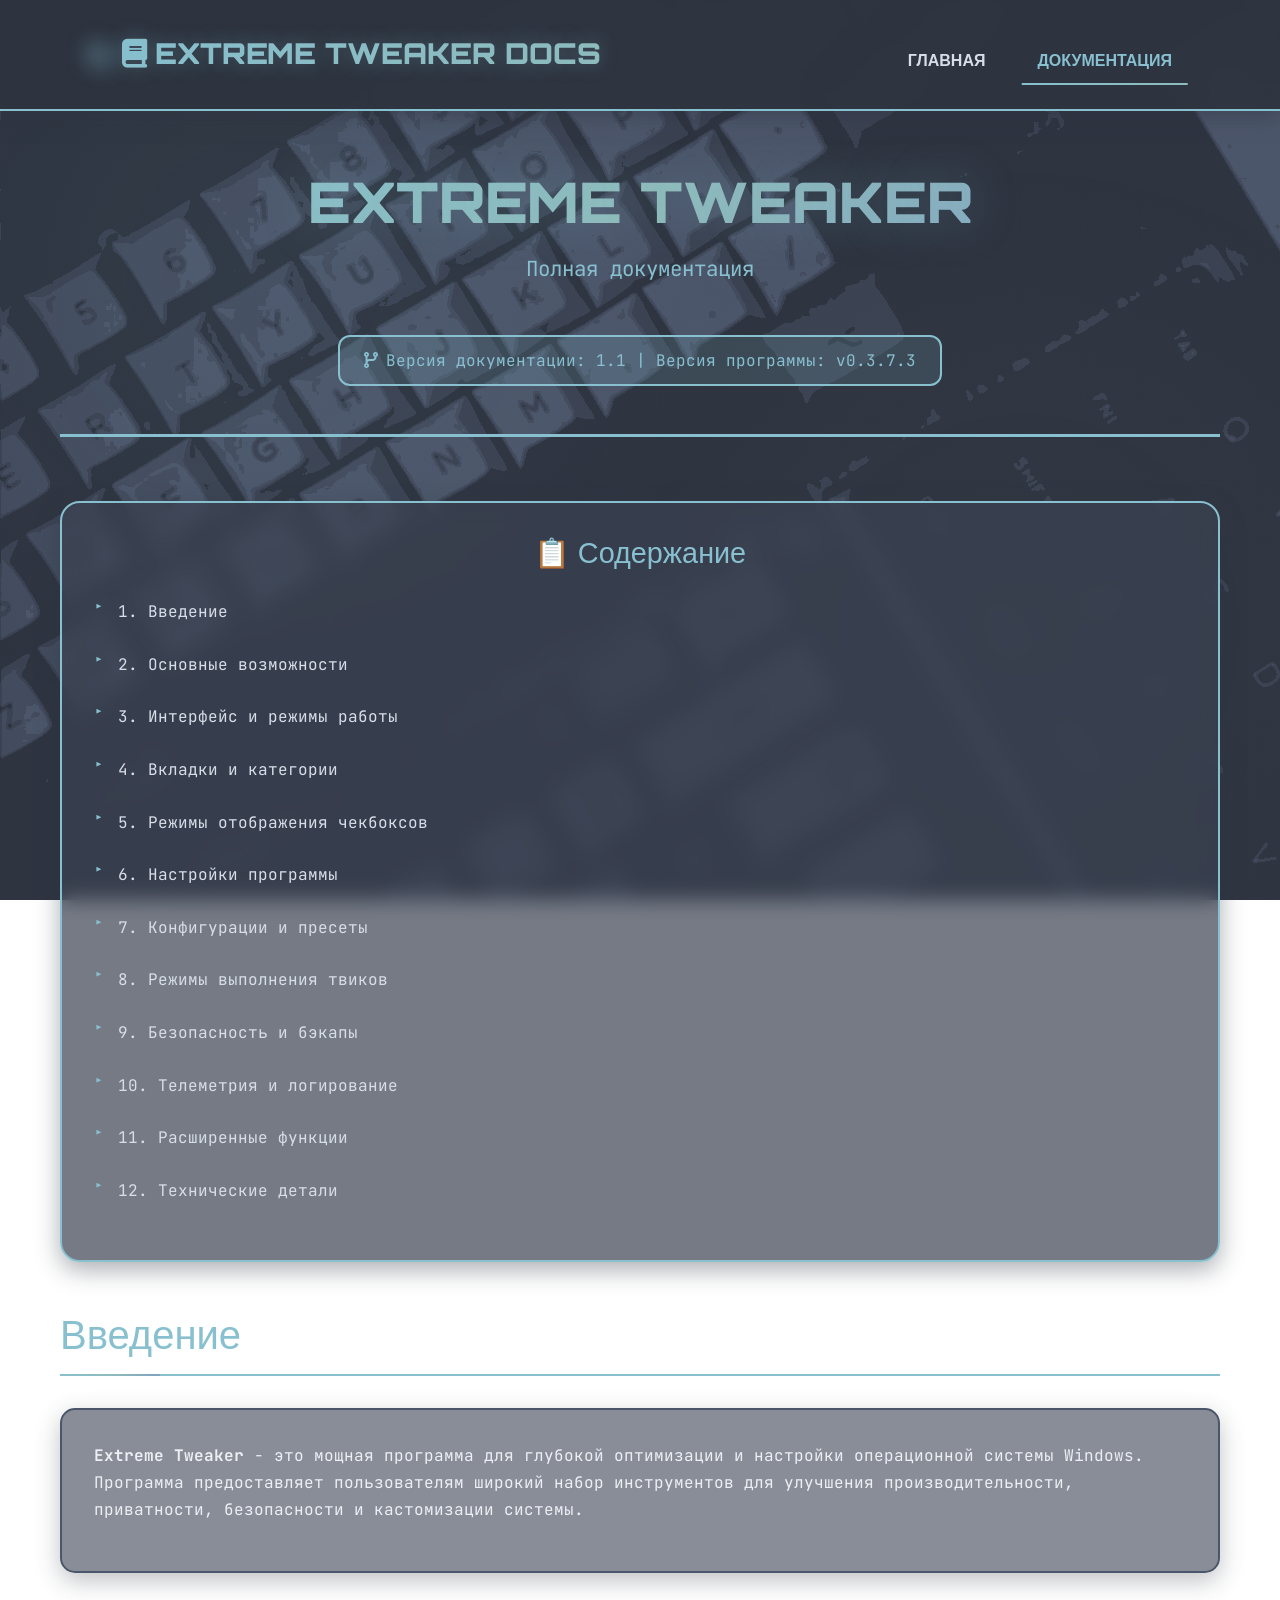
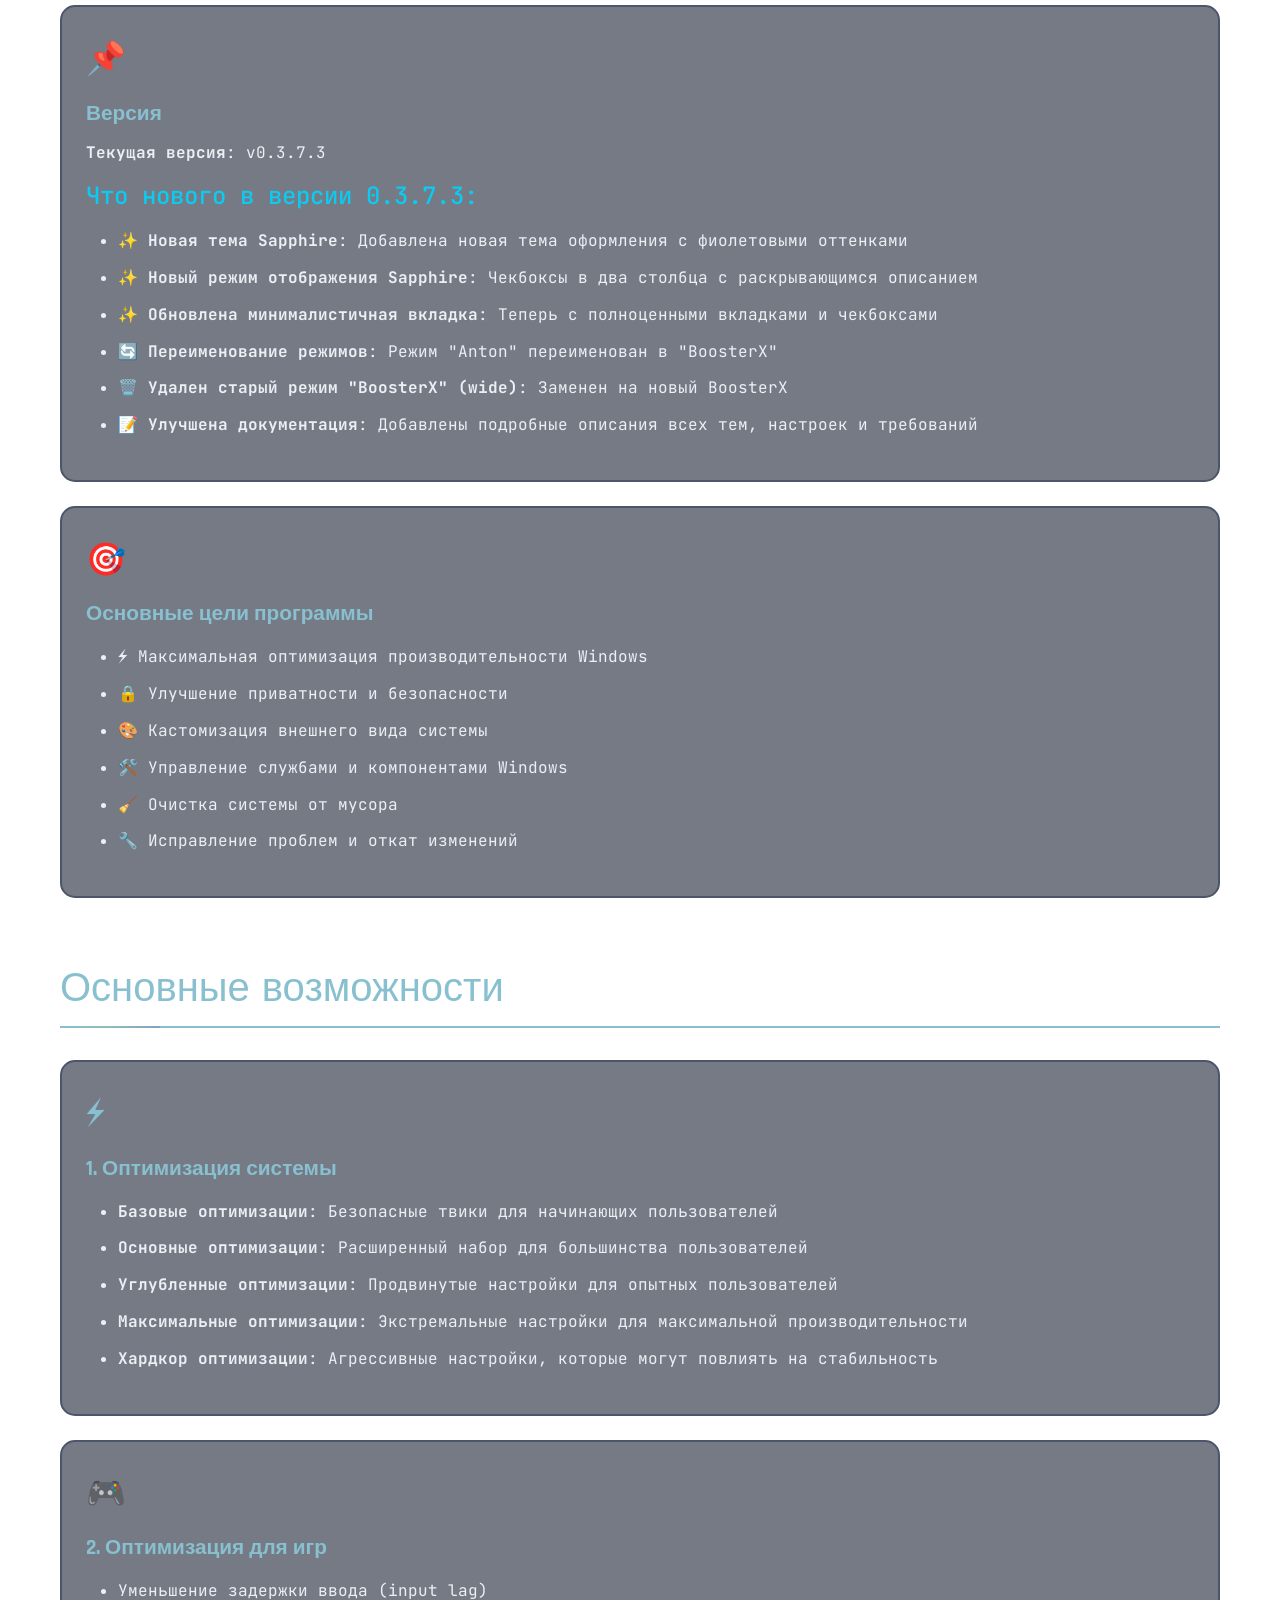
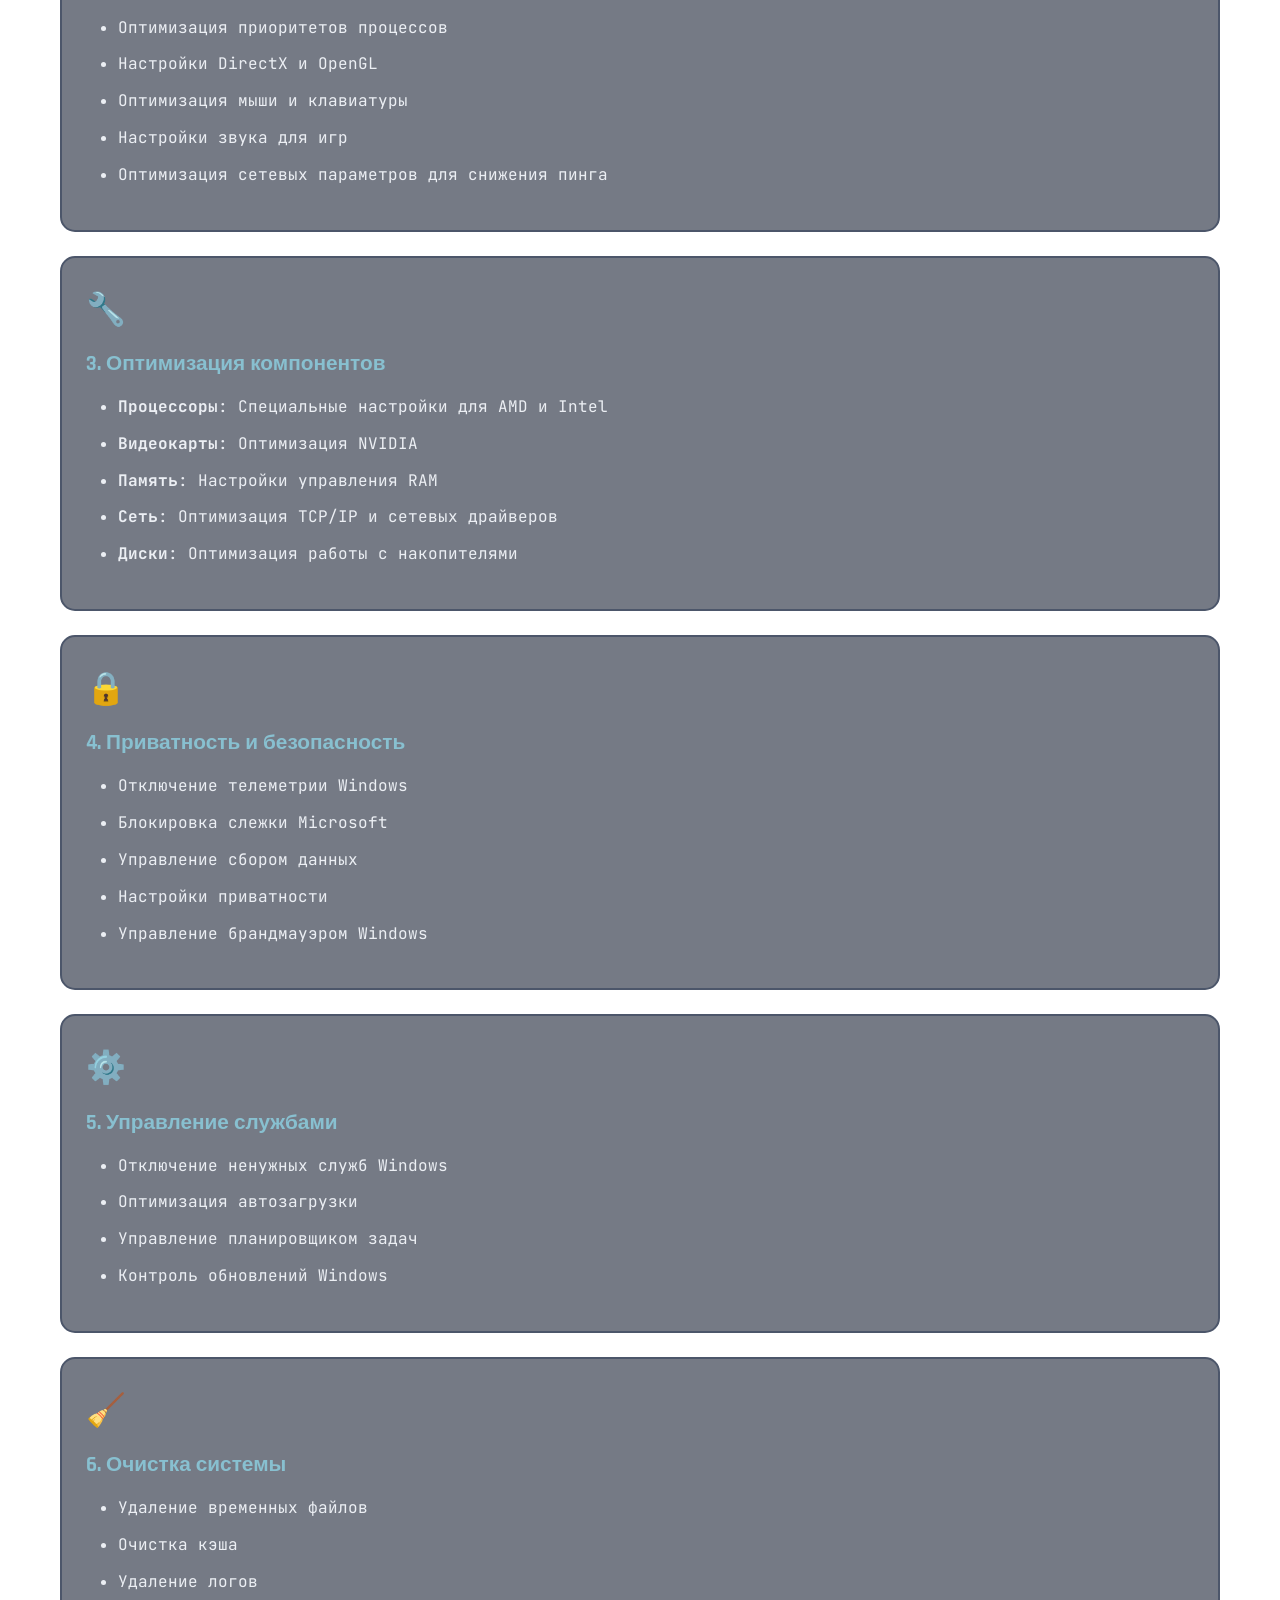
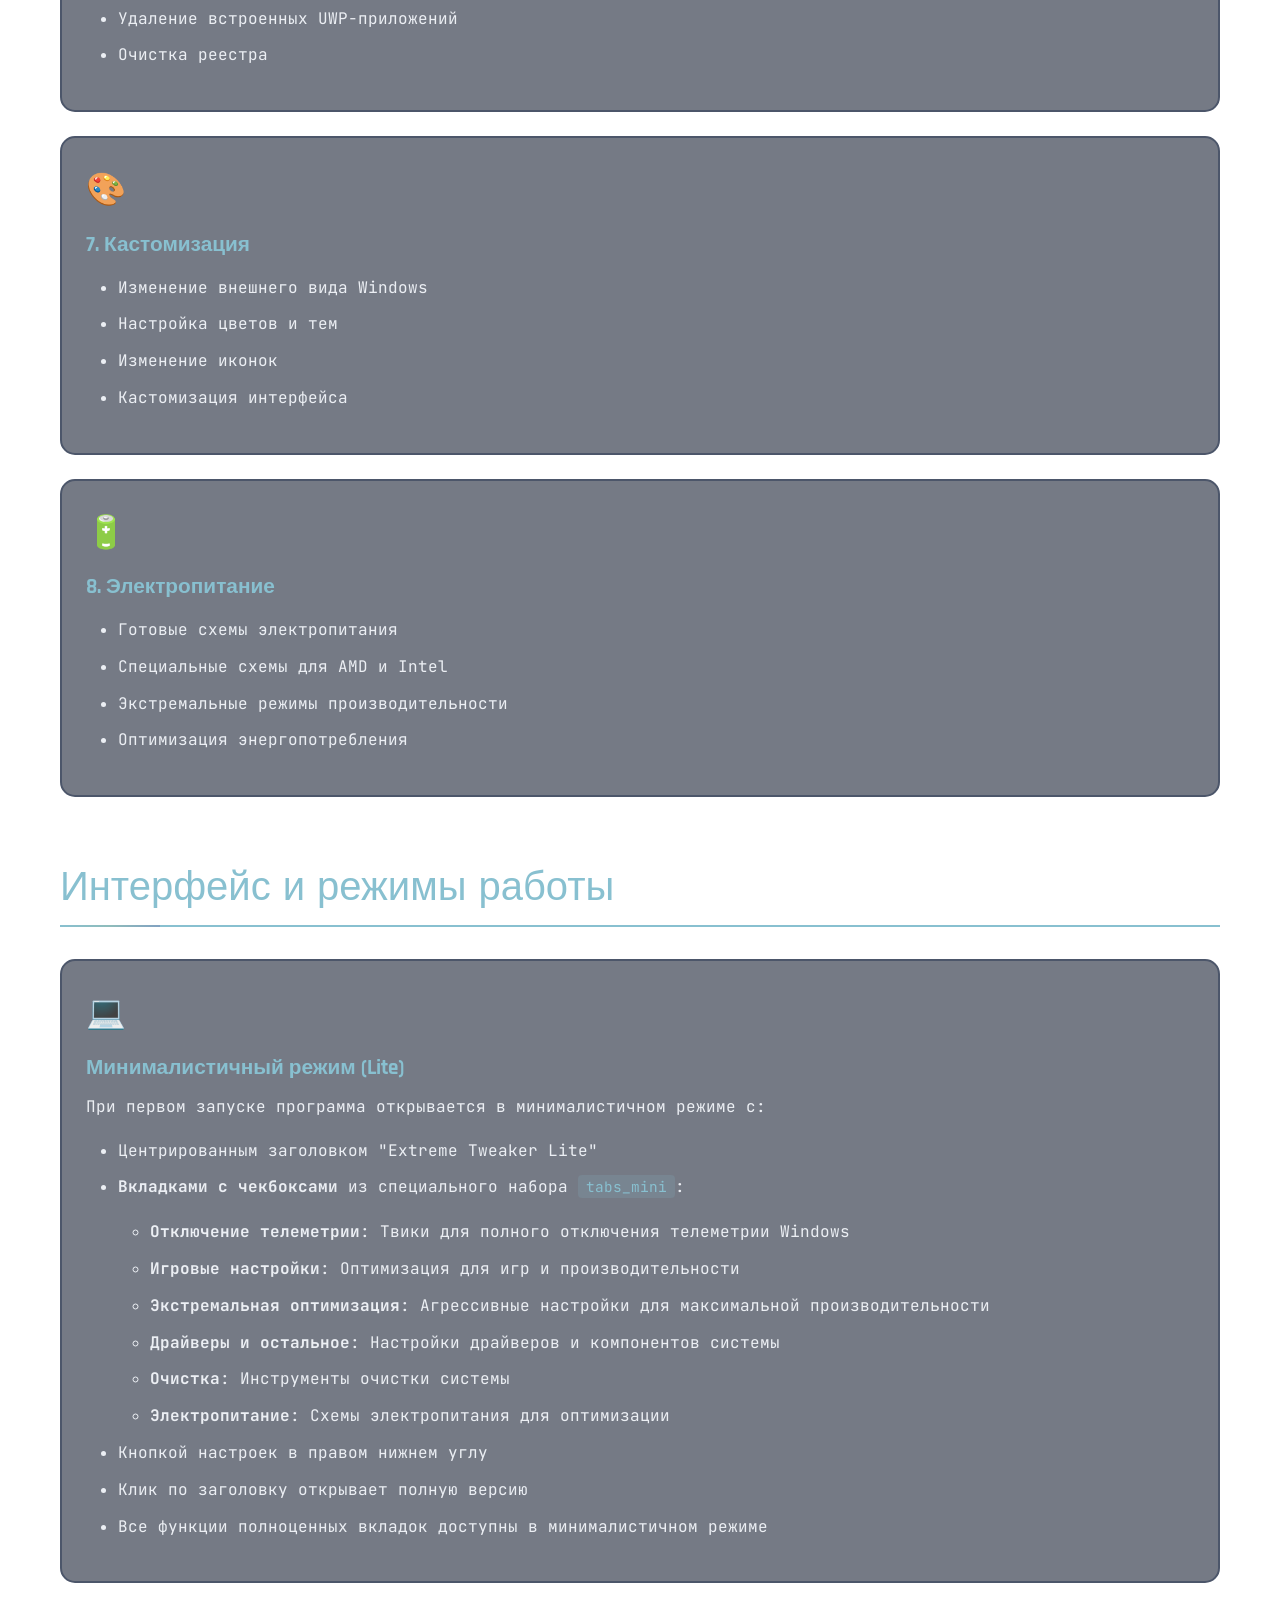
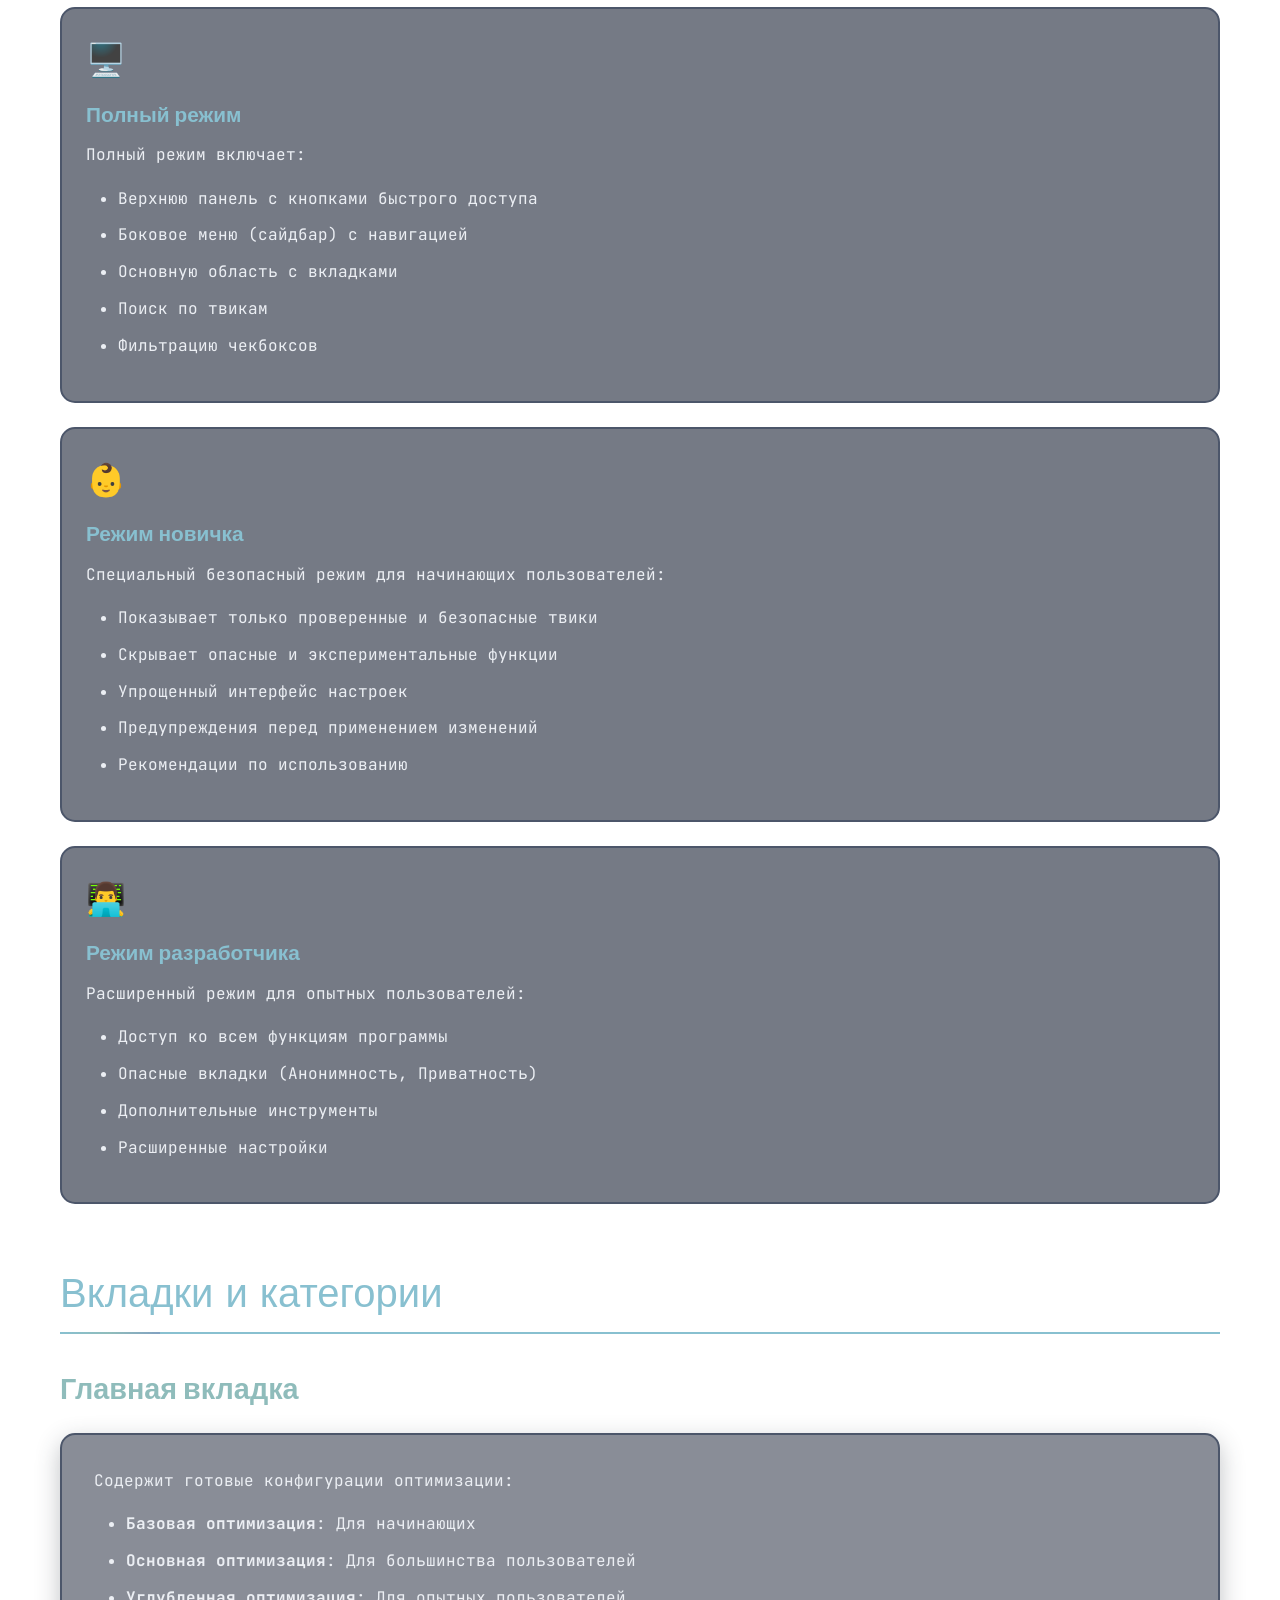
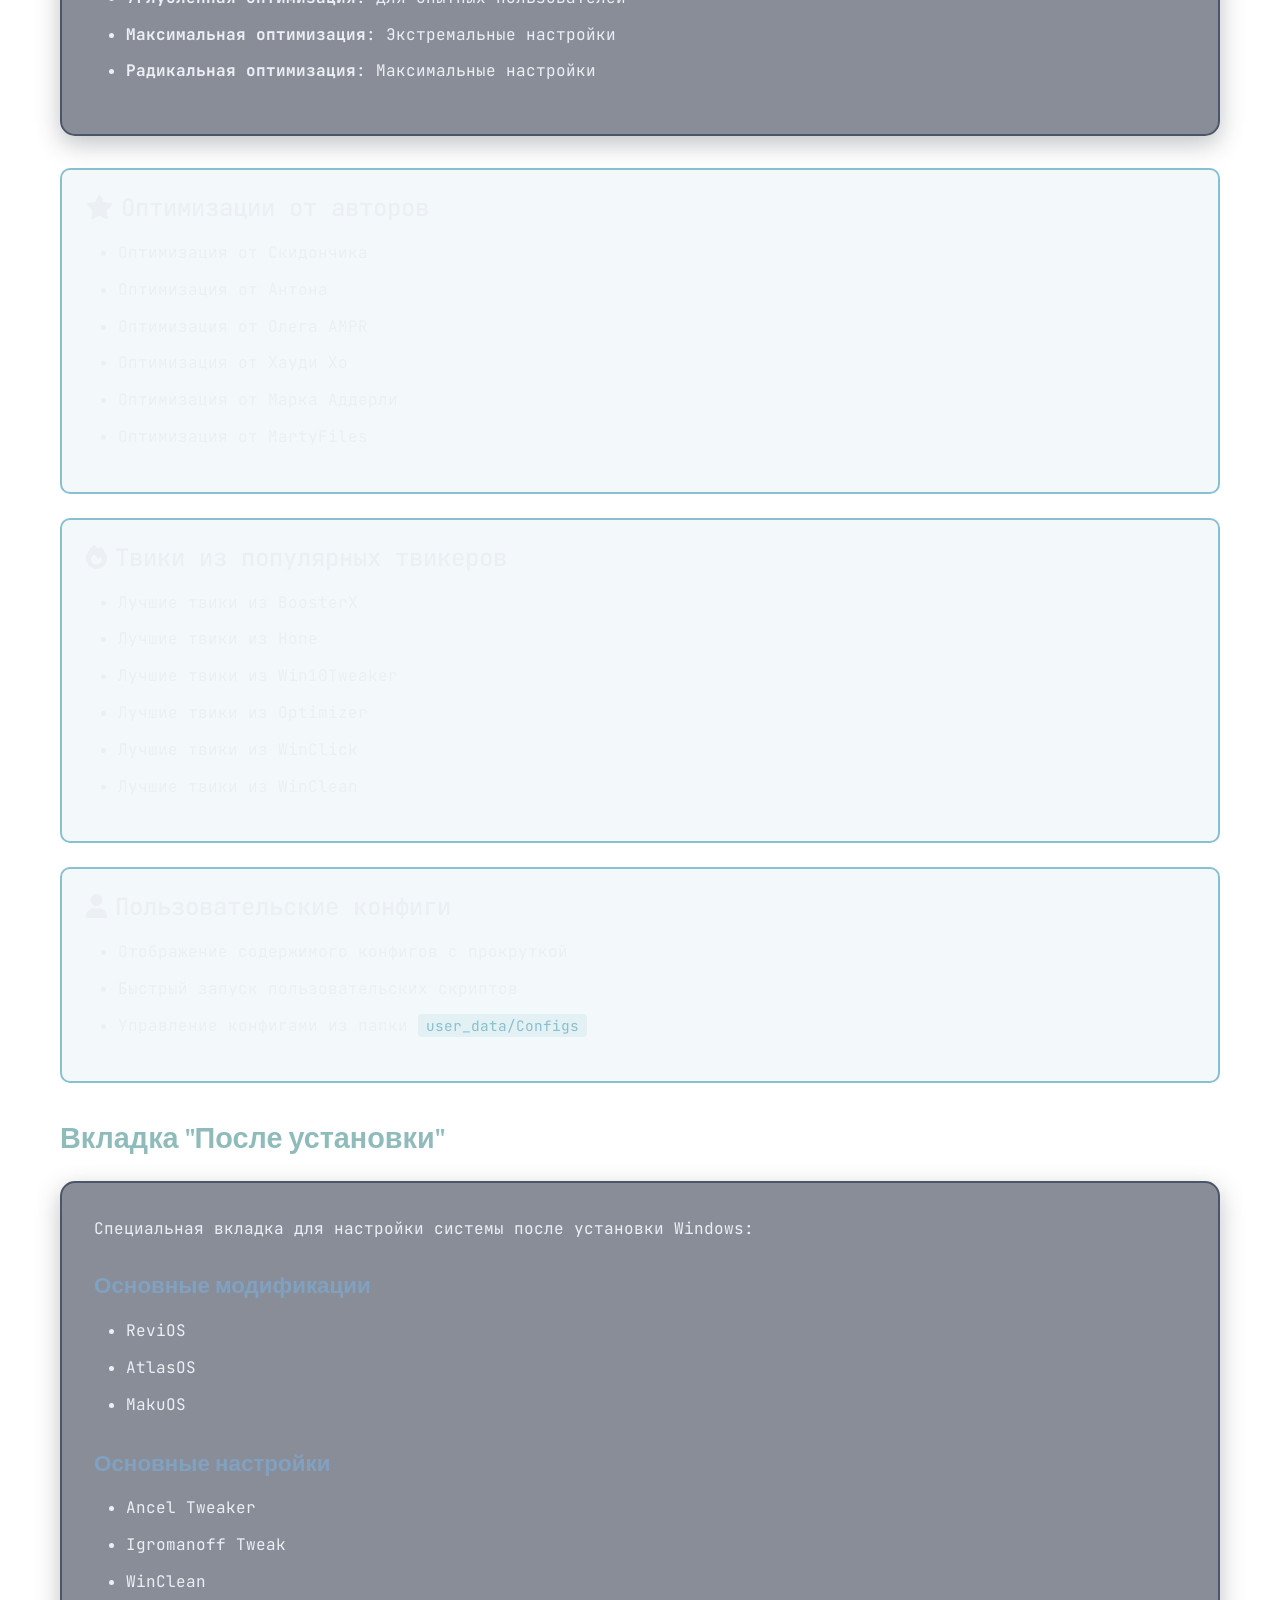
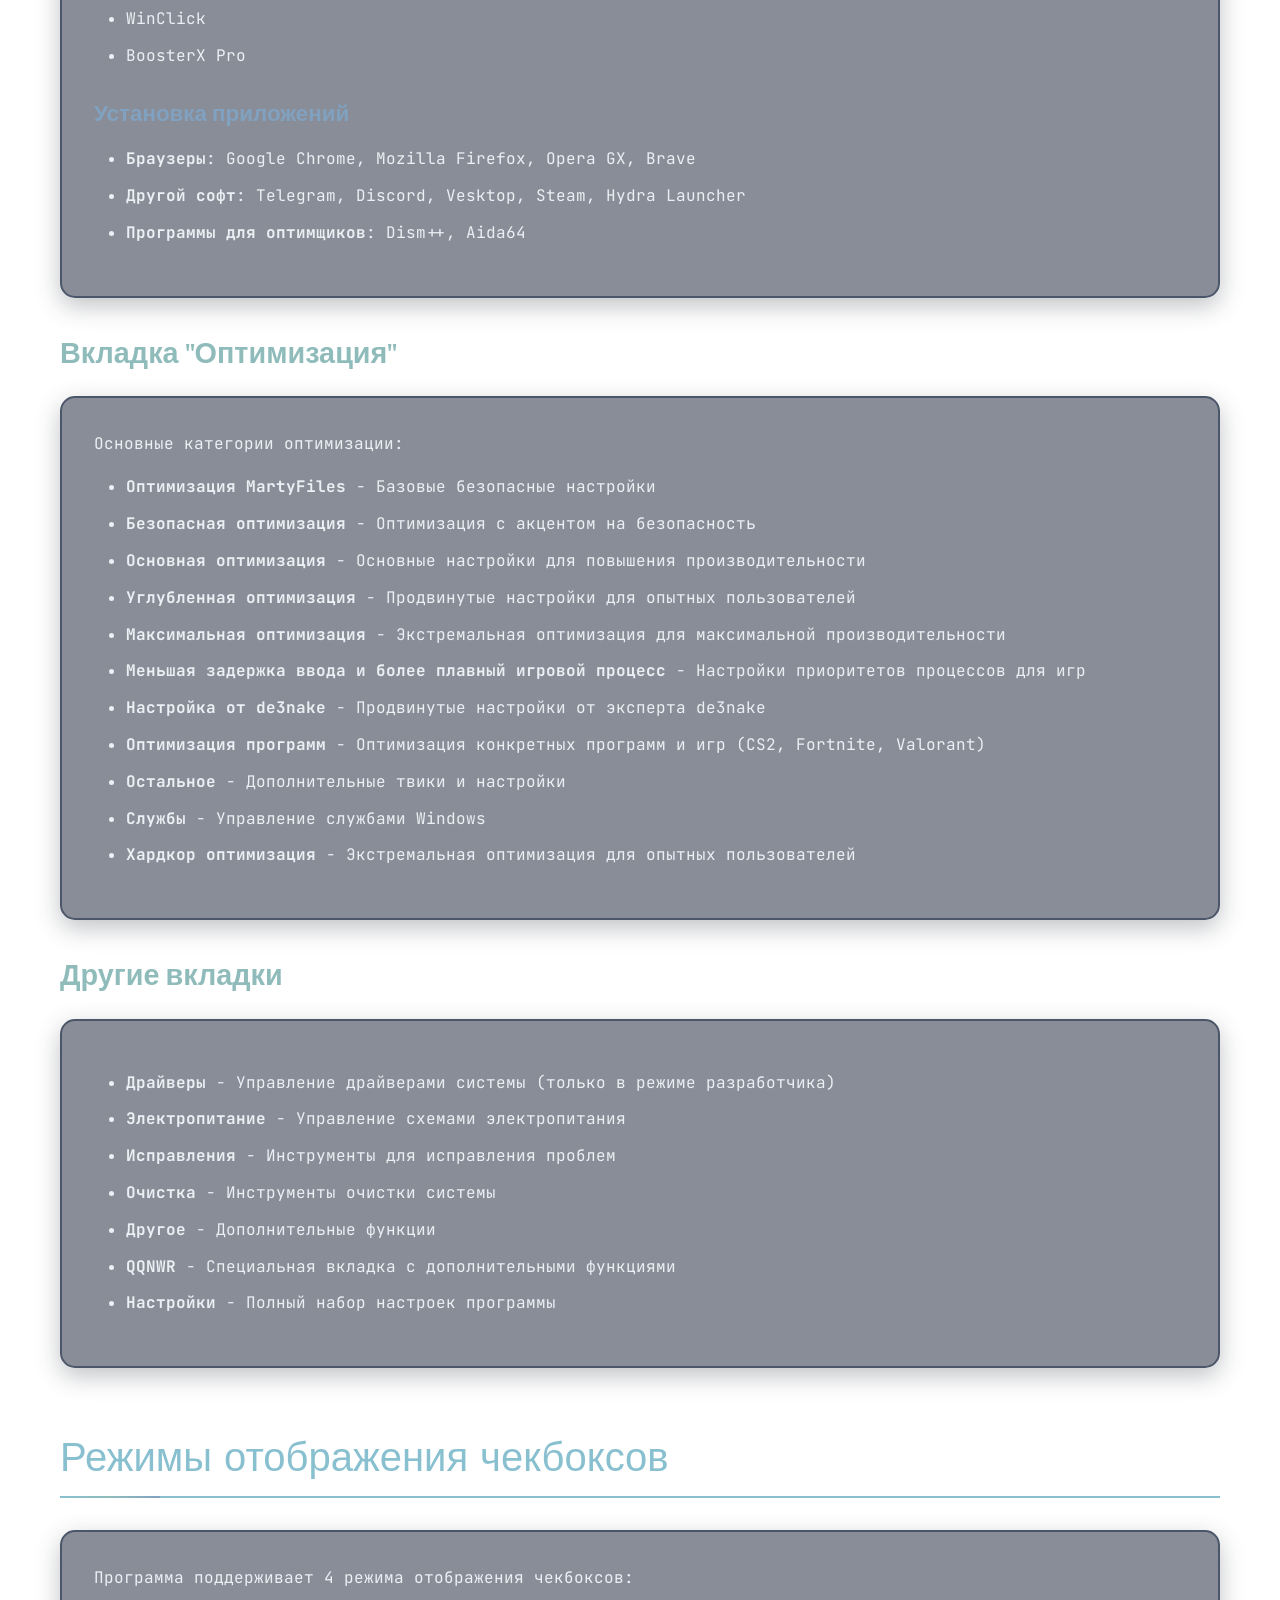
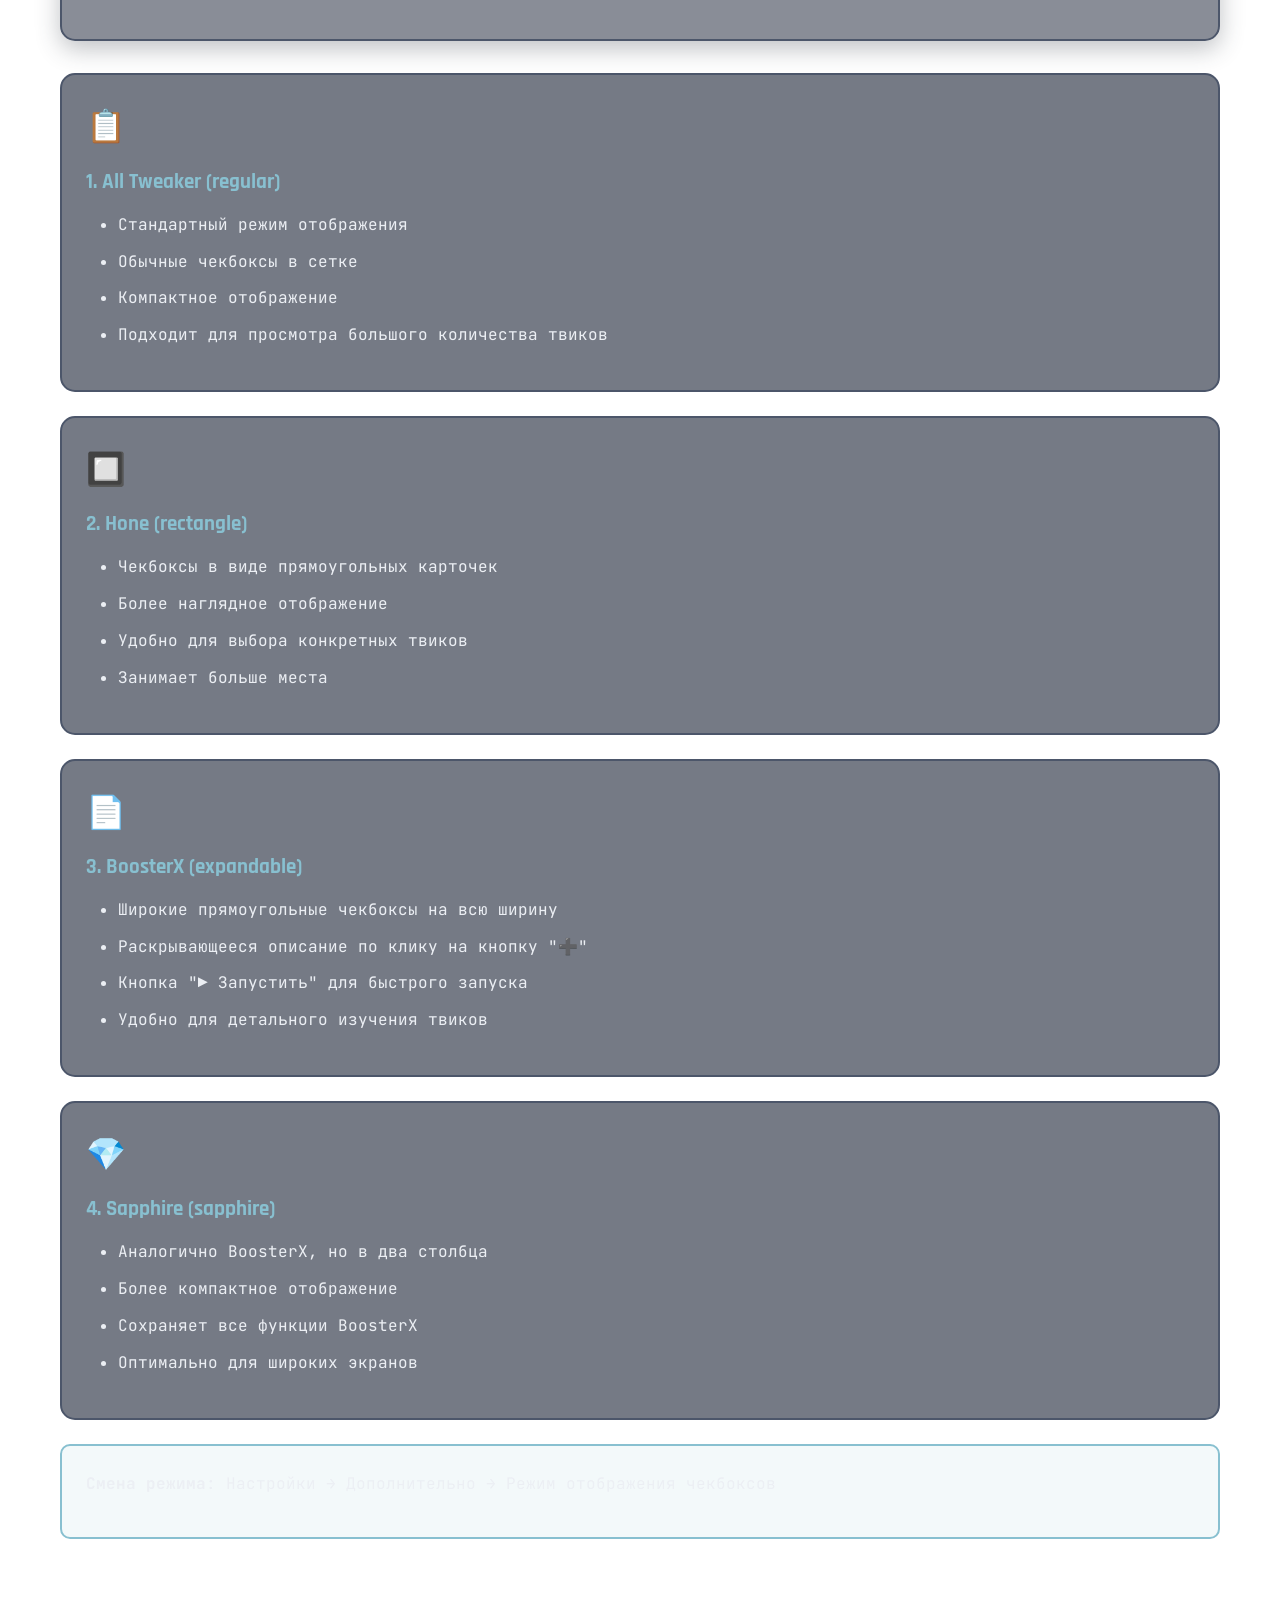
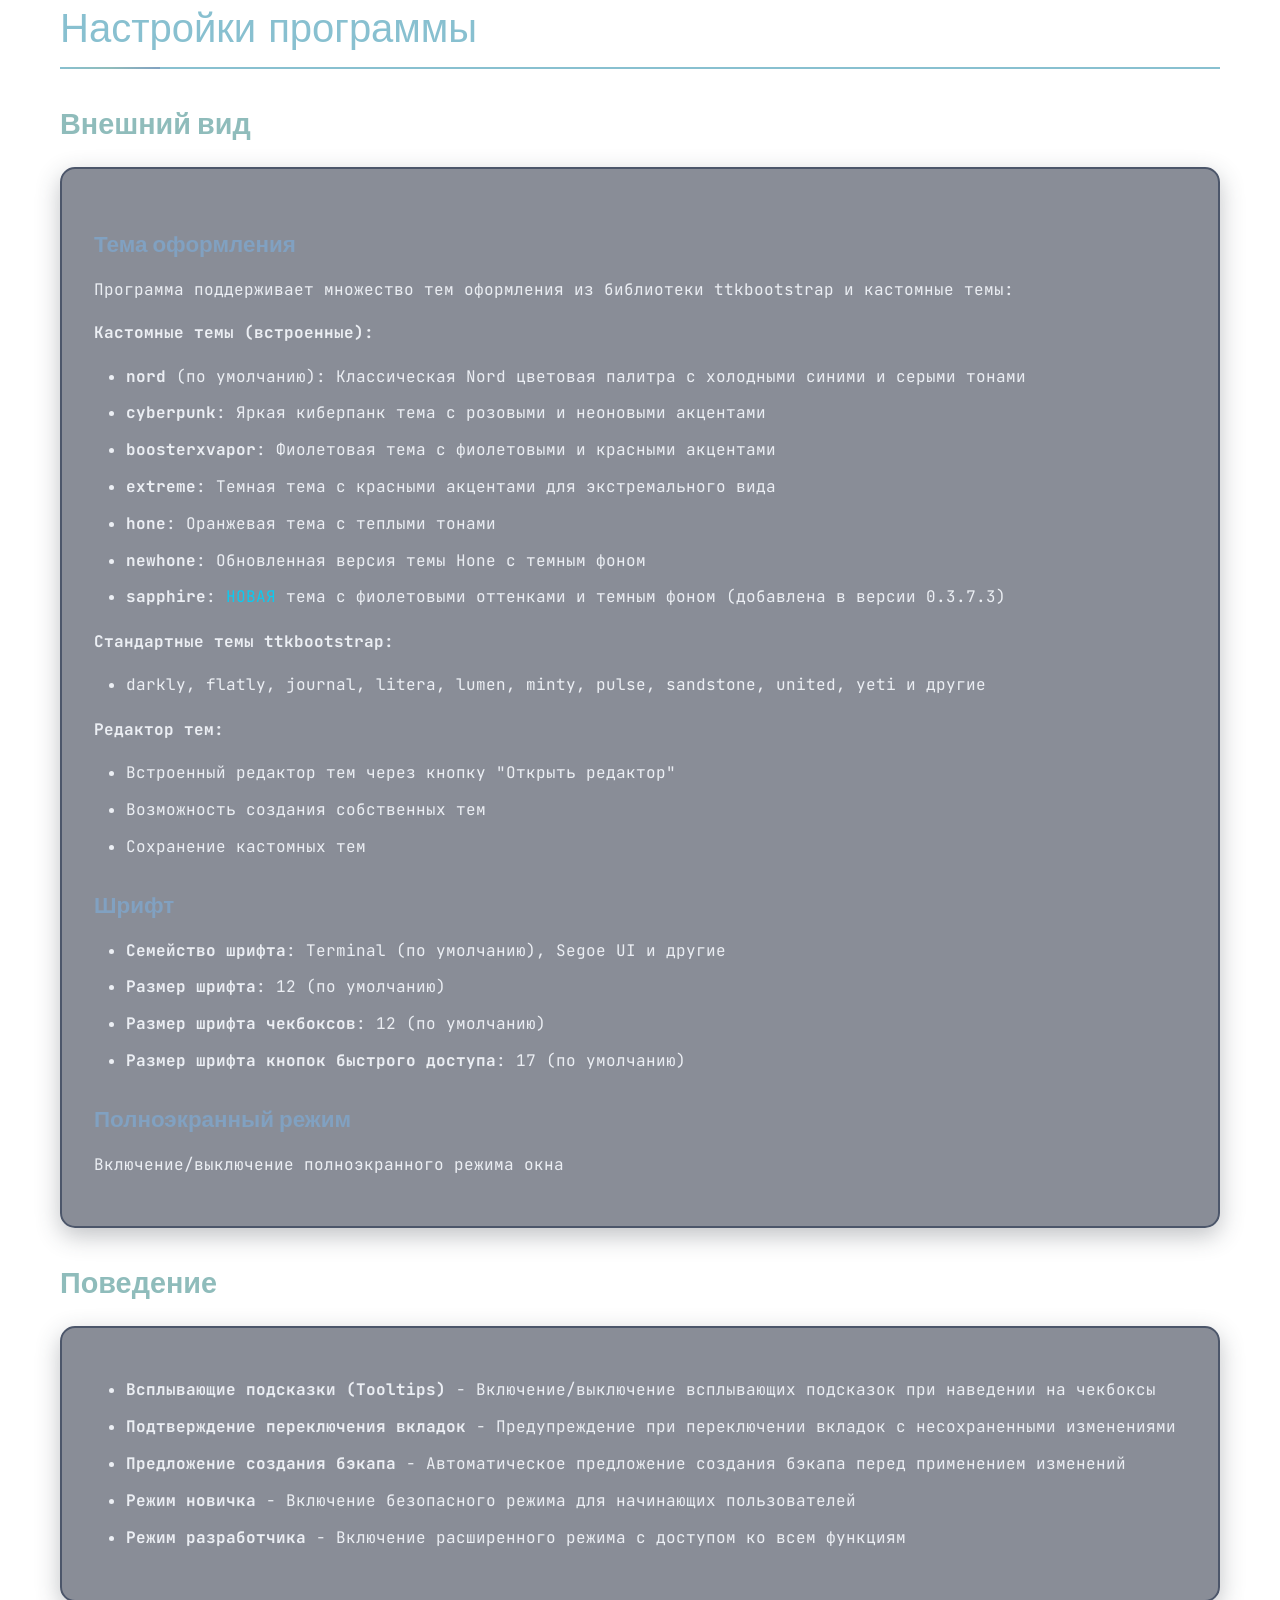
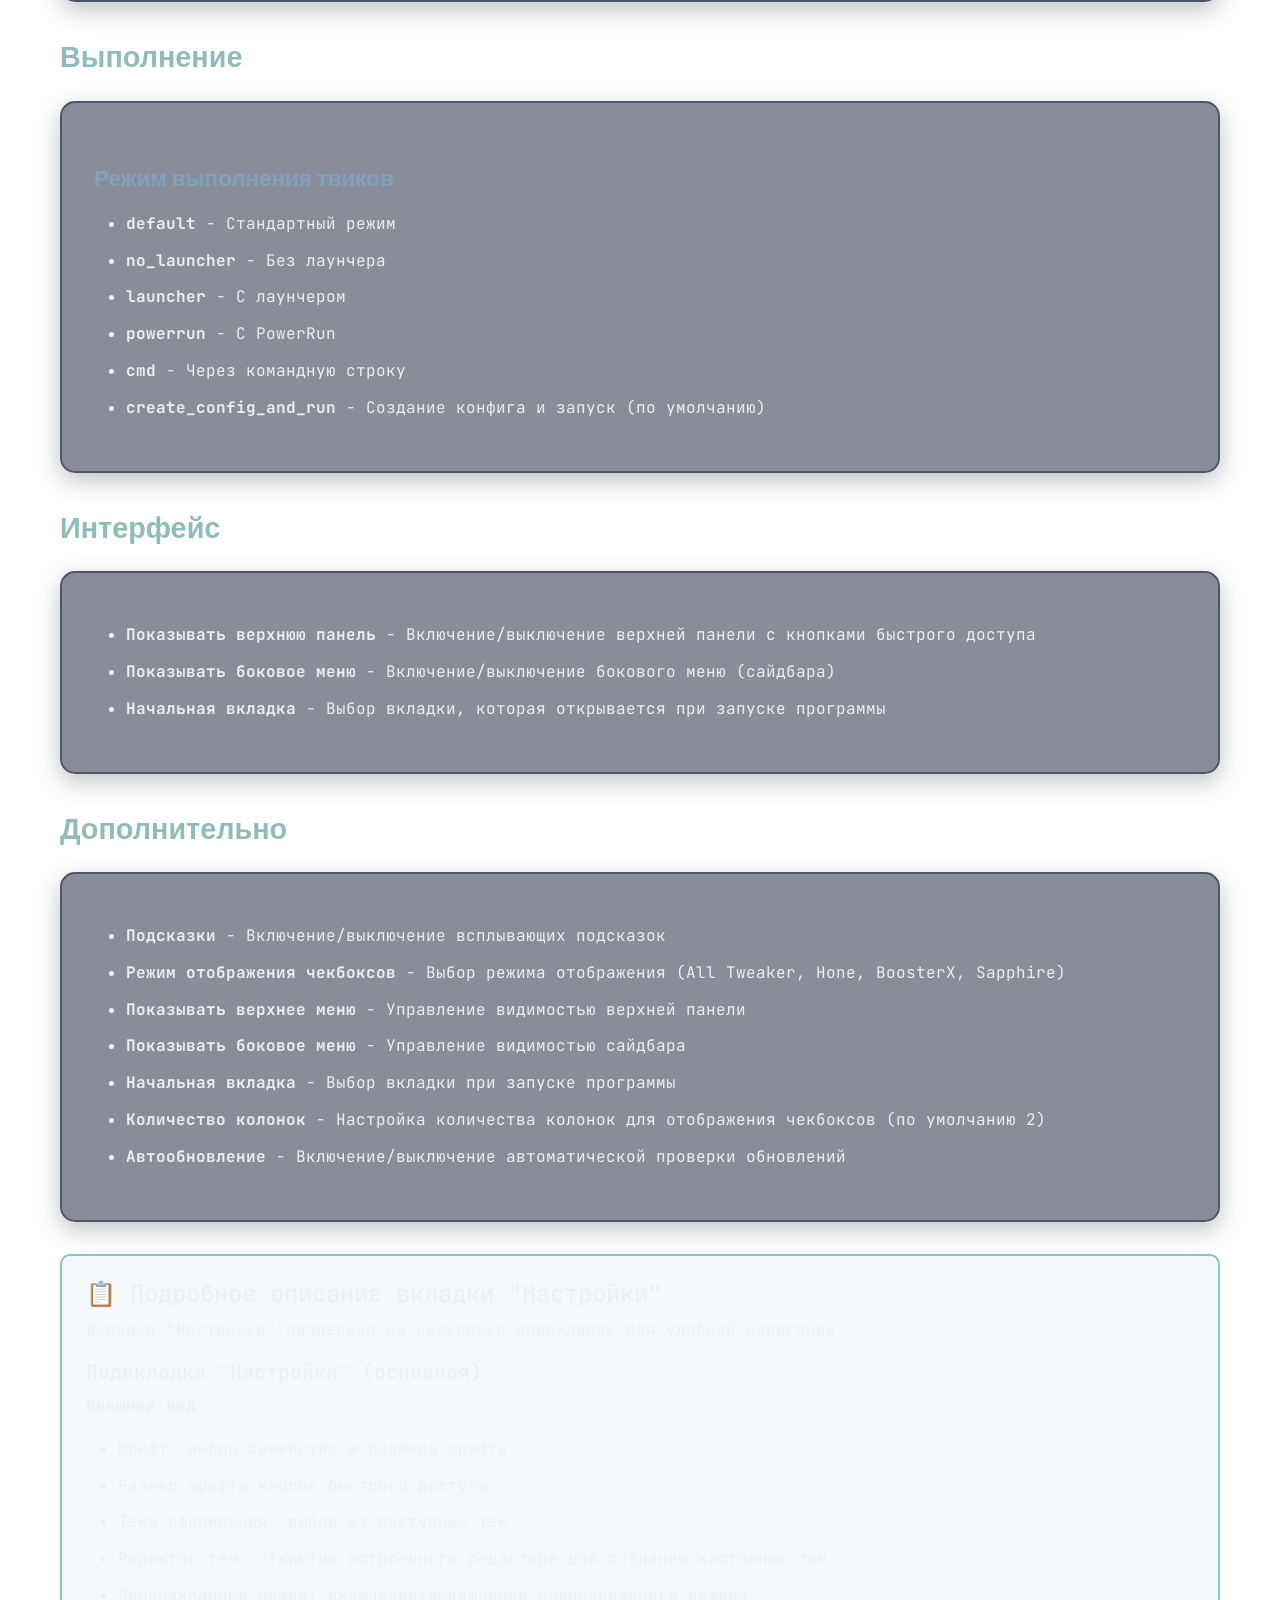
==== commit 3e0ffe9c: "Add files via upload" ====
--- a/doc.html
+++ b/doc.html
@@ -684,7 +684,7 @@
             <h1 class="doc-title">EXTREME TWEAKER</h1>
             <p class="doc-subtitle">Полная документация</p>
             <div class="doc-version">
-                <i class="fas fa-code-branch me-2"></i>Версия документации: 1.0 | Версия программы: v0.3.7.2 Pro
+                <i class="fas fa-code-branch me-2"></i>Версия документации: 1.1 | Версия программы: v0.3.7.3
             </div>
         </div>
 
@@ -718,7 +718,18 @@
             <div class="feature-card">
                 <div class="feature-icon">📌</div>
                 <h3 class="feature-title">Версия</h3>
-                <p><strong>Текущая версия</strong>: v0.3.7.2 Pro</p>
+                <p><strong>Текущая версия</strong>: v0.3.7.3</p>
+                <div class="mt-3">
+                    <h4 class="text-info">Что нового в версии 0.3.7.3:</h4>
+                    <ul>
+                        <li>✨ <strong>Новая тема Sapphire</strong>: Добавлена новая тема оформления с фиолетовыми оттенками</li>
+                        <li>✨ <strong>Новый режим отображения Sapphire</strong>: Чекбоксы в два столбца с раскрывающимся описанием</li>
+                        <li>✨ <strong>Обновлена минималистичная вкладка</strong>: Теперь с полноценными вкладками и чекбоксами</li>
+                        <li>🔄 <strong>Переименование режимов</strong>: Режим "Anton" переименован в "BoosterX"</li>
+                        <li>🗑️ <strong>Удален старый режим "BoosterX" (wide)</strong>: Заменен на новый BoosterX</li>
+                        <li>📝 <strong>Улучшена документация</strong>: Добавлены подробные описания всех тем, настроек и требований</li>
+                    </ul>
+                </div>
             </div>
 
             <div class="feature-card">
@@ -844,9 +855,19 @@
                 <p>При первом запуске программа открывается в минималистичном режиме с:</p>
                 <ul>
                     <li>Центрированным заголовком "Extreme Tweaker Lite"</li>
-                    <li>Выпадающим списком для быстрого доступа к конфигурациям и вкладкам</li>
+                    <li><strong>Вкладками с чекбоксами</strong> из специального набора <code>tabs_mini</code>:
+                        <ul>
+                            <li><strong>Отключение телеметрии</strong>: Твики для полного отключения телеметрии Windows</li>
+                            <li><strong>Игровые настройки</strong>: Оптимизация для игр и производительности</li>
+                            <li><strong>Экстремальная оптимизация</strong>: Агрессивные настройки для максимальной производительности</li>
+                            <li><strong>Драйверы и остальное</strong>: Настройки драйверов и компонентов системы</li>
+                            <li><strong>Очистка</strong>: Инструменты очистки системы</li>
+                            <li><strong>Электропитание</strong>: Схемы электропитания для оптимизации</li>
+                        </ul>
+                    </li>
                     <li>Кнопкой настроек в правом нижнем углу</li>
                     <li>Клик по заголовку открывает полную версию</li>
+                    <li>Все функции полноценных вкладок доступны в минималистичном режиме</li>
                 </ul>
             </div>
 
@@ -1062,11 +1083,29 @@
             <h3 class="subsection-header">Внешний вид</h3>
             <div class="content-card">
                 <h4 class="subsubsection-header">Тема оформления</h4>
-                <p>Доступные темы из библиотеки ttkbootstrap:</p>
-                <ul>
-                    <li>nord (по умолчанию)</li>
-                    <li>newhone</li>
-                    <li>И другие темы ttkbootstrap</li>
+                <p>Программа поддерживает множество тем оформления из библиотеки ttkbootstrap и кастомные темы:</p>
+                
+                <p><strong>Кастомные темы (встроенные):</strong></p>
+                <ul>
+                    <li><strong>nord</strong> (по умолчанию): Классическая Nord цветовая палитра с холодными синими и серыми тонами</li>
+                    <li><strong>cyberpunk</strong>: Яркая киберпанк тема с розовыми и неоновыми акцентами</li>
+                    <li><strong>boosterxvapor</strong>: Фиолетовая тема с фиолетовыми и красными акцентами</li>
+                    <li><strong>extreme</strong>: Темная тема с красными акцентами для экстремального вида</li>
+                    <li><strong>hone</strong>: Оранжевая тема с теплыми тонами</li>
+                    <li><strong>newhone</strong>: Обновленная версия темы Hone с темным фоном</li>
+                    <li><strong>sapphire</strong>: <span class="text-info">НОВАЯ</span> тема с фиолетовыми оттенками и темным фоном (добавлена в версии 0.3.7.3)</li>
+                </ul>
+                
+                <p><strong>Стандартные темы ttkbootstrap:</strong></p>
+                <ul>
+                    <li>darkly, flatly, journal, litera, lumen, minty, pulse, sandstone, united, yeti и другие</li>
+                </ul>
+                
+                <p><strong>Редактор тем:</strong></p>
+                <ul>
+                    <li>Встроенный редактор тем через кнопку "Открыть редактор"</li>
+                    <li>Возможность создания собственных тем</li>
+                    <li>Сохранение кастомных тем</li>
                 </ul>
 
                 <h4 class="subsubsection-header">Шрифт</h4>
@@ -1117,9 +1156,73 @@
             <h3 class="subsection-header">Дополнительно</h3>
             <div class="content-card">
                 <ul>
-                    <li><strong>Режим отображения чекбоксов</strong> - Выбор режима отображения</li>
+                    <li><strong>Подсказки</strong> - Включение/выключение всплывающих подсказок</li>
+                    <li><strong>Режим отображения чекбоксов</strong> - Выбор режима отображения (All Tweaker, Hone, BoosterX, Sapphire)</li>
+                    <li><strong>Показывать верхнее меню</strong> - Управление видимостью верхней панели</li>
+                    <li><strong>Показывать боковое меню</strong> - Управление видимостью сайдбара</li>
+                    <li><strong>Начальная вкладка</strong> - Выбор вкладки при запуске программы</li>
                     <li><strong>Количество колонок</strong> - Настройка количества колонок для отображения чекбоксов (по умолчанию 2)</li>
                     <li><strong>Автообновление</strong> - Включение/выключение автоматической проверки обновлений</li>
+                </ul>
+            </div>
+
+            <div class="info-box mt-4">
+                <h4>📋 Подробное описание вкладки "Настройки"</h4>
+                <p>Вкладка "Настройки" разделена на несколько подвкладок для удобной навигации:</p>
+                
+                <h5 class="mt-3">Подвкладка "Настройки" (основная)</h5>
+                <p><strong>Внешний вид:</strong></p>
+                <ul>
+                    <li>Шрифт: выбор семейства и размера шрифта</li>
+                    <li>Размер шрифта кнопок быстрого доступа</li>
+                    <li>Тема оформления: выбор из доступных тем</li>
+                    <li>Редактор тем: открытие встроенного редактора для создания кастомных тем</li>
+                    <li>Полноэкранный режим: включение/выключение полноэкранного режима</li>
+                </ul>
+                
+                <p><strong>Режимы работы и безопасность:</strong></p>
+                <ul>
+                    <li>Режим новичка: включение безопасного режима с ограниченным набором функций</li>
+                    <li>Режим разработчика: включение расширенного режима с доступом ко всем функциям</li>
+                    <li>Подтверждение переключения вкладок</li>
+                    <li>Предложение создания бэкапа</li>
+                </ul>
+                
+                <h5 class="mt-3">Подвкладка "Выполнение"</h5>
+                <ul>
+                    <li>Режим выполнения твиков: выбор метода выполнения скриптов
+                        <ul>
+                            <li>default: Стандартный режим</li>
+                            <li>no_launcher: Без лаунчера</li>
+                            <li>launcher: С лаунчером</li>
+                            <li>powerrun: С PowerRun</li>
+                            <li>cmd: Через командную строку</li>
+                            <li>create_config_and_run: Создание конфига и запуск (по умолчанию)</li>
+                        </ul>
+                    </li>
+                </ul>
+                
+                <h5 class="mt-3">Подвкладка "Телеметрия"</h5>
+                <ul>
+                    <li>Отправка логов при закрытии: автоматическая отправка логов</li>
+                    <li>Обмен телеметрией: разрешение на обмен телеметрией с другими пользователями</li>
+                    <li>Telegram username: настройка имени пользователя для обратной связи</li>
+                    <li>Отправка сообщения разработчику: форма для отправки сообщений с прикреплением файлов</li>
+                </ul>
+                
+                <h5 class="mt-3">Подвкладка "Обратная связь"</h5>
+                <ul>
+                    <li>Текстовое поле для сообщения</li>
+                    <li>Прикрепление файлов и изображений</li>
+                    <li>Отправка через Telegram</li>
+                    <li>Блокировка/разрешение доступа в интернет через Windows Firewall</li>
+                </ul>
+                
+                <h5 class="mt-3">Подвкладка "Экспорт/Импорт"</h5>
+                <ul>
+                    <li>Экспорт настроек: сохранение всех настроек в JSON файл</li>
+                    <li>Импорт настроек: загрузка настроек из файла</li>
+                    <li>Удобно для переноса настроек между установками</li>
                 </ul>
             </div>
 
@@ -1465,6 +1568,8 @@
             </div>
 
             <h3 class="subsection-header">Системные требования</h3>
+            
+            <h4 class="subsubsection-header">Минимальные требования</h4>
             <div class="content-card">
                 <ul>
                     <li><strong>ОС</strong>: Windows 10/11</li>
@@ -1473,6 +1578,201 @@
                     <li><strong>RAM</strong>: Минимум 2 GB</li>
                     <li><strong>Место на диске</strong>: ~100 MB</li>
                 </ul>
+            </div>
+
+            <h4 class="subsubsection-header">⚠️ Рекомендуемые требования для оптимальной работы</h4>
+            <div class="warning-box">
+                <h5 class="text-warning">ВАЖНО: Требования к системе безопасности</h5>
+                <p>Для корректной работы Extreme Tweaker <strong>настоятельно рекомендуется</strong> использовать специальные сборки Windows, где:</p>
+                
+                <ol>
+                    <li><strong>Windows Defender отключен или удален</strong>
+                        <ul>
+                            <li>Defender может блокировать выполнение скриптов</li>
+                            <li>Может конфликтовать с твиками, которые отключают телеметрию</li>
+                            <li>Может помечать программу как подозрительную</li>
+                        </ul>
+                    </li>
+                    <li><strong>SmartScreen отключен</strong>
+                        <ul>
+                            <li>SmartScreen может блокировать запуск программы</li>
+                            <li>Может мешать применению твиков</li>
+                            <li>Рекомендуется отключить как в системе, так и в браузере</li>
+                        </ul>
+                    </li>
+                    <li><strong>Антивирус отключен или добавлен в исключения</strong>
+                        <ul>
+                            <li>Многие антивирусы могут блокировать системные изменения</li>
+                            <li>Рекомендуется добавить папку с программой в исключения</li>
+                        </ul>
+                    </li>
+                    <li><strong>Рекомендуемые сборки Windows:</strong>
+                        <ul>
+                            <li>ReviOS</li>
+                            <li>AtlasOS</li>
+                            <li>MakuOS</li>
+                            <li>SapphireOS</li>
+                            <li>И другие оптимизированные сборки с отключенным Defender</li>
+                        </ul>
+                    </li>
+                </ol>
+
+                <div class="alert alert-dark border border-warning mt-3">
+                    <h6 class="text-warning">Почему это важно:</h6>
+                    <ul class="mb-0">
+                        <li>Программа выполняет глубокие системные изменения</li>
+                        <li>Антивирусы и защитники могут блокировать эти изменения</li>
+                        <li>Это может привести к зависаниям и конфликтам</li>
+                        <li>Если твикер долго не отвечает, возможно, происходит конфликт с защитными системами</li>
+                    </ul>
+                </div>
+
+                <div class="alert alert-dark border border-info mt-3">
+                    <h6 class="text-info">Что делать при зависаниях:</h6>
+                    <ul class="mb-0">
+                        <li>Если программа зависла при применении твиков, это может быть конфликт с антивирусом или SmartScreen</li>
+                        <li>Рекомендуется закрыть программу и добавить её в исключения</li>
+                        <li>Перезапустить программу и повторить попытку</li>
+                    </ul>
+                </div>
+            </div>
+
+            <h3 class="subsection-header">Почему антивирусы "ругаются" на Extreme Tweaker?</h3>
+            <div class="content-card">
+                <h4 class="text-info mb-3">🛡 ПОЛНОЕ РАЗЪЯСНЕНИЕ</h4>
+                <p>Друзья, мы видим вопросы о том, почему некоторые системы безопасности отмечают наш твикер. Давайте честно разберёмся, что происходит и почему это <strong>НОРМАЛЬНО</strong> для такого типа софта!</p>
+                
+                <div class="alert alert-dark border border-warning mt-4">
+                    <h5 class="text-warning">🚬 Интересная ситуация с "вирусами" в последнее время</h5>
+                    <p class="mb-2">Заметили, как браузеры стали агрессивно блокировать скачивание файлов? Мол, "опасно", "подозрительно", "вирус". Особенно достается твикерам и оптимизаторам.</p>
+                    <p class="mb-0">Возьмем, к примеру, наш Extreme Tweaker 🤔 Браузеры нервничают, антивирусы сигналят... А по факту — весь код открыт на GitHub, можно проверить каждую строчку. Но нет, система "знает лучше".</p>
+                </div>
+                
+                <div class="mt-4 p-3 border border-danger rounded-3 bg-dark">
+                    <h5 class="text-danger mb-3">💸 ГЛАВНЫЙ "СЕКРЕТ" АНТИВИРУСОВ</h5>
+                    <p>А вот главный прикол: <strong>90% этих "обнаружений" — просто потому что у .exe файлов нет цифровой подписи.</strong></p>
+                    <p>И угадайте, сколько стоит эта подпись? Правильно, деньги 💸 И не малые — <strong>300-500$ в год!</strong></p>
+                    
+                    <div class="mt-3 p-3 bg-black rounded">
+                        <p class="text-center mb-2"><strong>АБСУРДНАЯ ЛОГИКА:</strong></p>
+                        <div class="row">
+                            <div class="col-md-6">
+                                <div class="text-center p-2 border border-danger rounded">
+                                    <h6 class="text-danger">🟥 БЕЗ ПОДПИСИ</h6>
+                                    <p class="small mb-1">= "вирус"</p>
+                                    <p class="small text-secondary">(даже если это Хауди Хо с открытым кодом)</p>
+                                </div>
+                            </div>
+                            <div class="col-md-6">
+                                <div class="text-center p-2 border border-success rounded">
+                                    <h6 class="text-success">🟩 С ПОДПИСЬЮ</h6>
+                                    <p class="small mb-1">= "безопасно"</p>
+                                    <p class="small text-secondary">(даже если это реальный майнер)</p>
+                                </div>
+                            </div>
+                        </div>
+                    </div>
+                    
+                    <p class="mt-3"><strong>Самое смешное:</strong> если взять реальный вирус и подписать его — многие антивирусы пройдут мимо, мол, "все окей, подпись есть" 😂</p>
+                </div>
+                
+                <div class="mt-4 p-3 border border-info rounded-3 bg-dark">
+                    <h5 class="text-info mb-3">🎯 ИСТОРИЯ ХАУДИ ХО — ТОЧЬ-В-ТОЧЬ ТАК ЖЕ!</h5>
+                    <p>Та же самая ситуация происходит у <strong>Хауди Хо</strong> — одного из самых популярных IT-блогеров в СНГ с <strong>2 млн подписчиков</strong> на YouTube.</p>
+                    
+                    <p>Его программы тоже блокируют браузеры и антивирусы, хотя:</p>
+                    <ul>
+                        <li><strong class="text-success">✅ Проекты с открытым исходным кодом</strong></li>
+                        <li><strong class="text-success">✅ Миллионы скачиваний</strong></li>
+                        <li><strong class="text-success">✅ Репутация проверенного разработчика</strong></li>
+                        <li><strong class="text-success">✅ Десятки тысяч положительных отзывов</strong></li>
+                    </ul>
+                    
+                    <p class="mt-3">Но система безопасности Chrome/Firefox/Edge всё равно говорит: <strong>"Опасно! Не качай!"</strong></p>
+                </div>
+                
+                <div class="mt-4 p-4 border border-warning rounded-3" style="background: linear-gradient(135deg, rgba(40, 20, 0, 0.7), rgba(60, 30, 0, 0.5));">
+                    <h5 class="text-center text-warning mb-3">🎭 ВЫВОД: ЭТО СИСТЕМНАЯ ПРОБЛЕМА</h5>
+                    <p class="text-center">Когда у самого авторитетного IT-специалиста в русскоязычном сегменте такие же проблемы с блокировками — это говорит не о качестве ПО, а о системной проблеме.</p>
+                    <h4 class="text-center mt-3" style="color: #ff6600;">
+                        Антивирусы и браузеры превратились в "проверку кошелька":<br>
+                        есть деньги на сертификат — ты безопасен, нет денег — ты вирус.
+                    </h4>
+                    <p class="text-center mt-3"><strong>Всё просто. 💰</strong></p>
+                </div>
+            
+                <h5 class="text-warning mt-5">🤔 ПОЧЕМУ БРАУЗЕРЫ И АНТИВИРУСЫ НЕ ДОВЕРЯЮТ?</h5>
+                <ul>
+                    <li><strong>НЕТ СЕРТИФИКАТА</strong> — Мы не можем позволить дорогостоящий EV-сертификат</li>
+                    <li><strong>МАЛО СКАЧИВАНИЙ</strong> — Новый софт без репутации автоматически вызывает подозрения</li>
+                    <li><strong>PYINSTALLER</strong> — Используем стандартный инструмент сборки Python в EXE</li>
+                </ul>
+                
+                <h5 class="text-warning mt-3">🔧 ЧТО НА САМОМ ДЕЛЕ ДЕЛАЕТ EXTREME TWEAKER?</h5>
+                <p>Давайте посмотрим на результаты анализа песочницы:</p>
+                <ul>
+                    <li><strong>ФАЙЛОВЫЕ ОПЕРАЦИИ:</strong> Работает в C:\Apps\Extreme\, создает BAT-файлы, удаляет временные файлы Microsoft</li>
+                    <li><strong>РЕЕСТР И СИСТЕМА:</strong> Модифицирует настройки реестра для оптимизации</li>
+                    <li><strong>ПРОЦЕССЫ:</strong> Запускает cmd.exe для выполнения скриптов, останавливает ненужные процессы</li>
+                </ul>
+                
+                <h5 class="text-warning mt-3">📊 ЧТО ПОКАЗЫВАЮТ РЕЗУЛЬТАТЫ АНАЛИЗА?</h5>
+                <p>Вот краткий разбор:</p>
+                <ul>
+                    <li><strong>3 обнаружения из 72 антивирусов</strong> — отличный результат!</li>
+                    <li><strong>Большинство систем (CAPE, VirusTotal)</strong> — 0 угроз</li>
+                    <li><strong>Zenbox отмечает как "троян"</strong> — ЛОЖНОЕ СРАБАТЫВАНИЕ из-за:
+                        <ul>
+                            <li>Удаления файлов Microsoft</li>
+                            <li>Остановки служб</li>
+                            <li>Работы с реестром</li>
+                        </ul>
+                    </li>
+                </ul>
+                
+                <h5 class="text-warning mt-3">🛠 MITRE ATT&CK ТЕХНИКИ (ЭТО НЕ ВРЕДОНОСНО!)</h5>
+                <p>Вот почему системы безопасности могут помечать наш софт:</p>
+                <ul>
+                    <li><strong>Т1059</strong> — Исполнение скриптов (наши BAT-файлы)</li>
+                    <li><strong>Т1064</strong> — Скриптинг (оптимизация)</li>
+                    <li><strong>Т1070</strong> — Удаление индикаторов (очистка логов)</li>
+                    <li><strong>Т1548</strong> — Повышение привилегий (запуск от админа)</li>
+                </ul>
+                
+                <div class="mt-4 p-3 border border-success rounded-3 bg-dark">
+                    <h5 class="text-success mb-3">💡 ВАЖНО ПОНИМАТЬ:</h5>
+                    <p>Extreme Tweaker делает <strong>ТОЧНО ТО</strong>, для чего создан:</p>
+                    <ul class="mb-0">
+                        <li><strong class="text-success">✅ Удаляет телеметрию и шпионские модули Microsoft</strong></li>
+                        <li><strong class="text-success">✅ Оптимизирует реестр и системные настройки</strong></li>
+                        <li><strong class="text-success">✅ Останавливает ненужные службы</strong></li>
+                        <li><strong class="text-success">✅ Очищает временные файлы</strong></li>
+                        <li><strong class="text-success">✅ Настраивает Windows под максимальную производительность</strong></li>
+                    </ul>
+                </div>
+                
+                <div class="alert alert-dark border border-info mt-4">
+                    <h6 class="text-info">🎯 НАША ПОЗИЦИЯ:</h6>
+                    <p class="mb-2">Мы <strong>НЕ</strong> готовы жертвовать функциональностью ради "спокойствия" антивирусов. Чтобы убрать все ложные срабатывания, нам придется:</p>
+                    <ol class="mb-2">
+                        <li>Убрать 50% функций твикера</li>
+                        <li>Отказаться от глубокой оптимизации</li>
+                        <li>Перестать работать с реестром</li>
+                        <li>Не трогать службы Microsoft</li>
+                    </ol>
+                    <p class="mb-0">Ложные срабатывания — это цена за глубокую оптимизацию Windows! Мы работаем честно и открыто — каждая функция имеет свою цель и объяснение.</p>
+                </div>
+                
+                <div class="mt-4 p-3 border border-warning rounded-3">
+                    <h5 class="text-warning mb-3">📞 ВАШИ ДЕЙСТВИЯ:</h5>
+                    <ol>
+                        <li><strong>Добавьте в исключения антивируса</strong> — это безопасно и необходимо для работы всех функций</li>
+                        <li><strong>Проверьте сами на VirusTotal</strong> — смотрите вкладку "Поведение" для полной картины</li>
+                        <li><strong>Используйте точку восстановления</strong> — стандартная практика перед любыми системными изменениями</li>
+                        <li><strong>Отключите SmartScreen</strong> — как в системе, так и в браузере</li>
+                        <li><strong>Используйте специальные сборки Windows</strong> — где Defender уже отключен</li>
+                    </ol>
+                </div>
             </div>
 
             <h3 class="subsection-header">Безопасность</h3>
@@ -1559,8 +1859,8 @@
                 
                 <div class="col-lg-4 text-center text-lg-end">
                     <p class="text-secondary mb-2">&copy; 2026 Extreme Tweaker</p>
-                    <p class="text-secondary small">Версия документации: 1.0</p>
-                    <p class="text-secondary small">Версия программы: v0.3.7.2 Winter Wizard</p>
+                    <p class="text-secondary small">Версия документации: 1.1</p>
+                    <p class="text-secondary small">Версия программы: v0.3.7.3</p>
                 </div>
             </div>
         </div>
